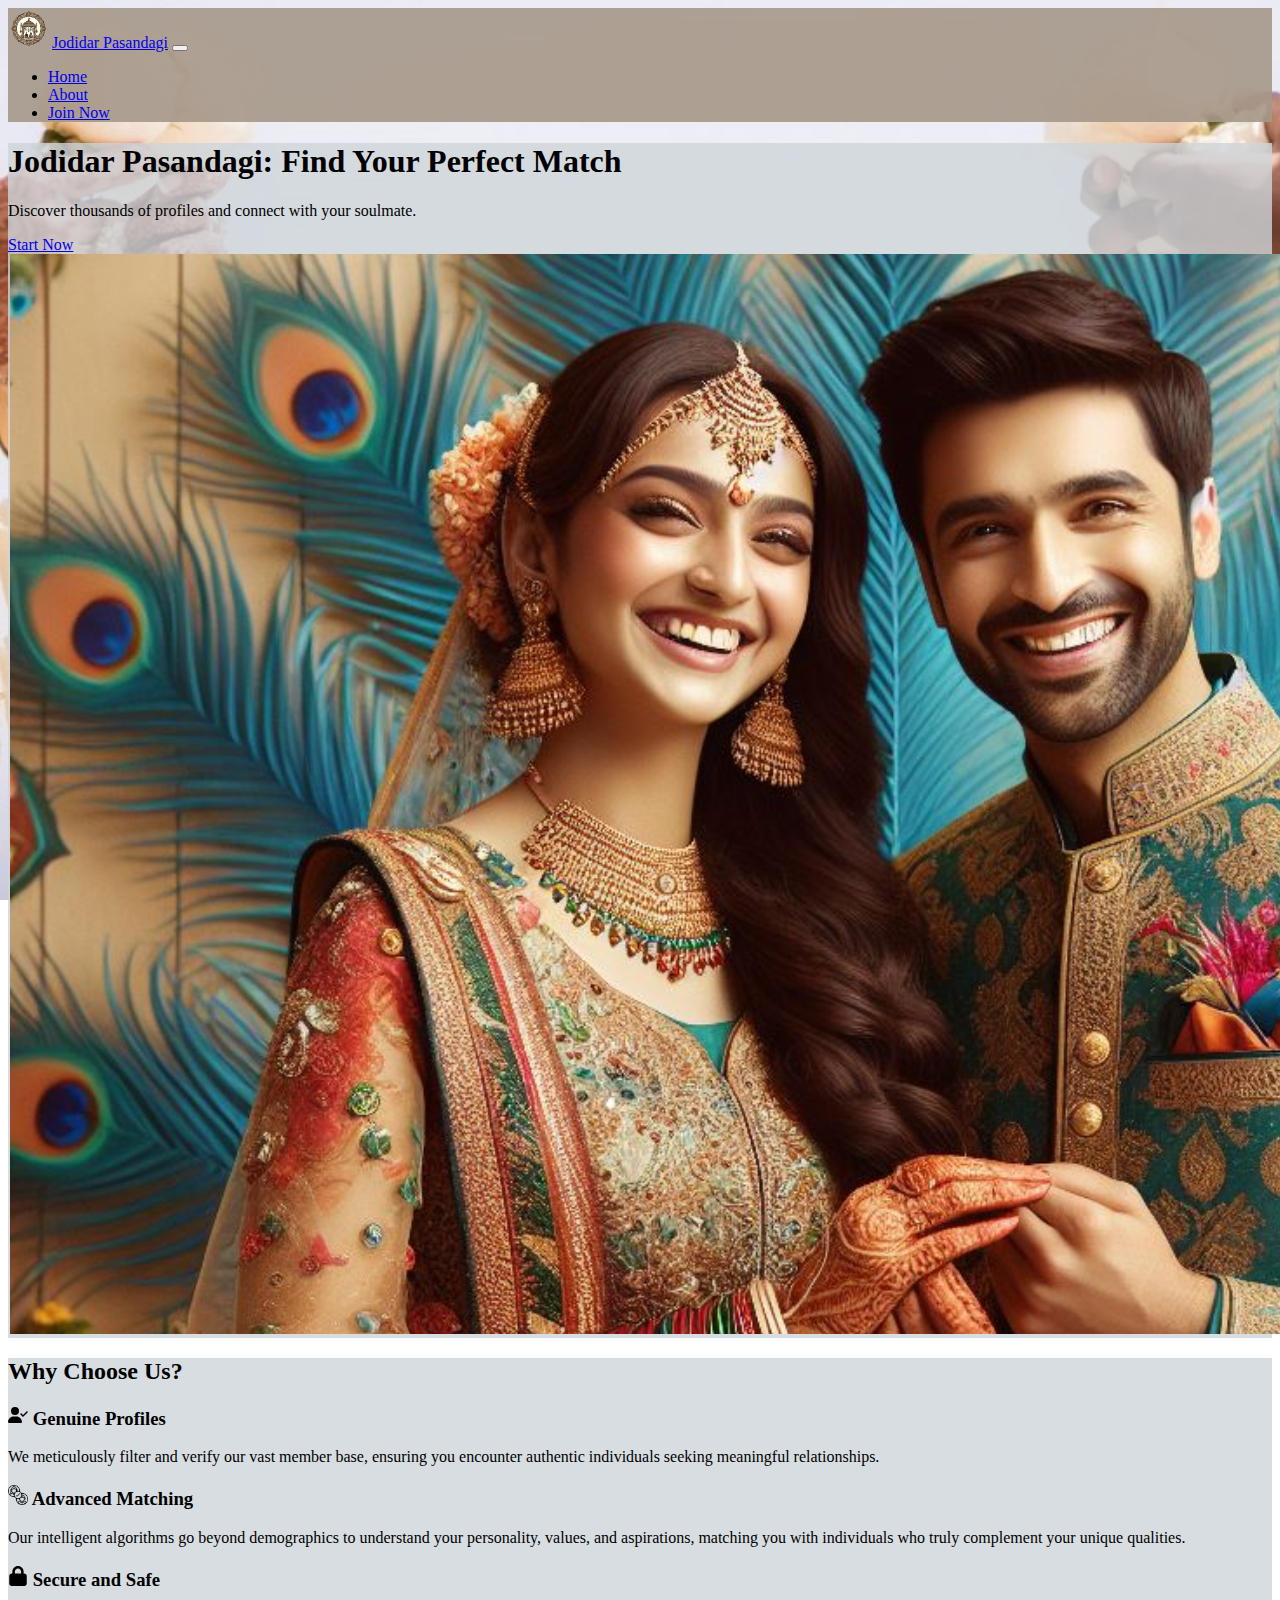
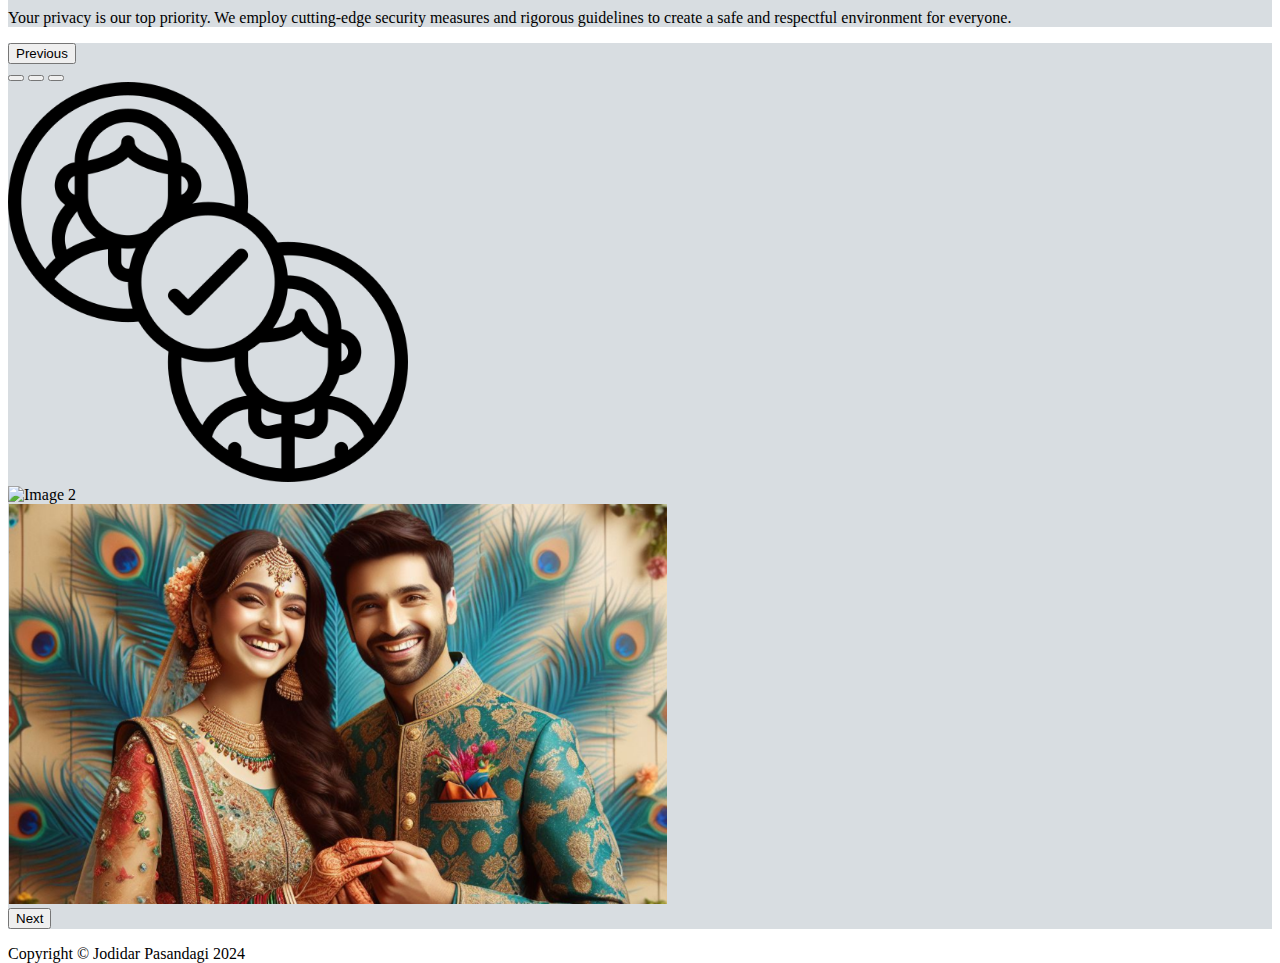
==== index.html @ 1218c1ca "Initial commit" ====
<!DOCTYPE html>
<html lang="en">

<head>
  <meta charset="UTF-8">
  <meta name="viewport" content="width=device-width, initial-scale=1.0">
  <!-- Ref: https://stackoverflow.com/questions/11488960/how-do-i-put-my-websites-logo-to-be-the-icon-image-in-browser-tabs -->
  <link rel="icon" href="res/logo.png">
  <title>Jodidar Pasandgi</title>
  <script src="https://cdn.jsdelivr.net/npm/bootstrap@5.3.2/dist/js/bootstrap.bundle.min.js"
    integrity="sha384-C6RzsynM9kWDrMNeT87bh95OGNyZPhcTNXj1NW7RuBCsyN/o0jlpcV8Qyq46cDfL"
    crossorigin="anonymous"></script>
  <link href="https://cdn.jsdelivr.net/npm/bootstrap@5.3.2/dist/css/bootstrap.min.css" rel="stylesheet"
    integrity="sha384-T3c6CoIi6uLrA9TneNEoa7RxnatzjcDSCmG1MXxSR1GAsXEV/Dwwykc2MPK8M2HN" crossorigin="anonymous">
  <link rel="stylesheet" type="text/css" href="style.css">
</head>

<body>
  <div class="container mt-2 rounded-4 nav-bg shadow ">
    <nav class="navbar navbar-expand-lg navbar-light">
      <div class="container">
        <a href="index.html"><img src="res/logo.png" class="d-inline-block" alt="logo" height="40" width="40"></a>
        <a class="navbar-brand" href="index.html">Jodidar Pasandagi</a>
        <button class="navbar-toggler" type="button" data-bs-toggle="collapse" data-bs-target="#navbarNav"
          aria-controls="navbarNav" aria-expanded="false" aria-label="Toggle navigation">
          <span class="navbar-toggler-icon"></span>
        </button>
        <div class="collapse navbar-collapse" id="navbarNav">
          <ul class="navbar-nav ms-auto">
            <li class="nav-item">
              <a class="nav-link active" aria-current="page" href="index.html">Home</a>
            </li>
            <li class="nav-item">
              <a class="nav-link" href="about.html">About</a>
            </li>
            <li class="nav-item">
              <a class="nav-link btn btn-primary" href="login.html">Join Now</a>
            </li>
          </ul>
        </div>
      </div>
    </nav>
  </div>

  <div class="container mt-3 p-3 info-bg rounded-4">
    <div class="row">
      <div class="col-lg-6 align-self-center">
        <h1 class="hero-title">Jodidar Pasandagi: Find Your Perfect Match</h1>
        <p class="hero-text">Discover thousands of profiles and connect with your soulmate.</p>
        <a href="login.html" class="btn btn-primary btn-lg">Start Now</a>
      </div>
      <div class="col-lg-6">
        <img src="res/Designer.png" alt="Happy Couple" class="img-fluid p-3 rounded-5">
      </div>
    </div>
  </div>
  <div class="container mt-3 p-3 info-bg rounded-4">
    <h2 class="section-title">Why Choose Us?</h2>
    <div class="row">
      <div class="col-md-4">
        <div class="feature-item m-1 p-3 rounded-4">
          <h3 class="align-items-center"><svg xmlns="http://www.w3.org/2000/svg" viewBox="0 0 640 512" height="20"
              width="20"><!--!Font Awesome Free 6.5.1 by @fontawesome - https://fontawesome.com License - https://fontawesome.com/license/free Copyright 2024 Fonticons, Inc.-->
              <path
                d="M96 128a128 128 0 1 1 256 0A128 128 0 1 1 96 128zM0 482.3C0 383.8 79.8 304 178.3 304h91.4C368.2 304 448 383.8 448 482.3c0 16.4-13.3 29.7-29.7 29.7H29.7C13.3 512 0 498.7 0 482.3zM625 177L497 305c-9.4 9.4-24.6 9.4-33.9 0l-64-64c-9.4-9.4-9.4-24.6 0-33.9s24.6-9.4 33.9 0l47 47L591 143c9.4-9.4 24.6-9.4 33.9 0s9.4 24.6 0 33.9z" />
            </svg>&nbsp;Genuine Profiles</h3>
          <p>We meticulously filter and verify our vast member base, ensuring you encounter authentic individuals
            seeking meaningful relationships.</p>
        </div>
      </div>
      <div class="col-md-4">
        <div class="feature-item m-1 p-3 rounded-4">
          <h3><img src="res/match.png" width="20" height="20" /> Advanced Matching</h3>
          <p>Our intelligent algorithms go beyond demographics to understand your personality, values, and aspirations,
            matching you with individuals who truly complement your unique qualities.</p>
        </div>
      </div>
      <div class="col-md-4">
        <div class="feature-item m-1 p-3 rounded-4">
          <h3><svg xmlns="http://www.w3.org/2000/svg" viewBox="0 0 448 512" height="20"
              width="20"><!--!Font Awesome Free 6.5.1 by @fontawesome - https://fontawesome.com License - https://fontawesome.com/license/free Copyright 2024 Fonticons, Inc.-->
              <path
                d="M144 144v48H304V144c0-44.2-35.8-80-80-80s-80 35.8-80 80zM80 192V144C80 64.5 144.5 0 224 0s144 64.5 144 144v48h16c35.3 0 64 28.7 64 64V448c0 35.3-28.7 64-64 64H64c-35.3 0-64-28.7-64-64V256c0-35.3 28.7-64 64-64H80z" />
            </svg>&nbsp;Secure and Safe</h3>
          <p>Your privacy is our top priority. We employ cutting-edge security measures and rigorous guidelines to
            create a safe and respectful environment for everyone.</p>
        </div>
      </div>
    </div>
  </div>
  <div class="container info-bg rounded-4 mt-3 p-3">
    <div class="row">
      <div id="success" class="carousel slide" data-bs-ride="carousel" data-bs-touch="false">
        <button class="carousel-control-prev bg-dark" type="button" data-bs-target="#success" data-bs-slide="prev">
          <span class="carousel-control-prev-icon" aria-hidden="true"></span>
          <span class="visually-hidden">Previous</span>
        </button>
        <div class="carousel-indicators">
          <button type="button" data-bs-target="#success" data-bs-slide-to="0" class="active bg-dark"></button>
          <button type="button" data-bs-target="#success" data-bs-slide-to="1" class="bg-dark"></button>
          <button type="button" data-bs-target="#success" data-bs-slide-to="2" class="bg-dark"></button>
        </div>
        <div class="carousel-inner align-items-center">
          <div class="carousel-item active">
            <img src="res/match.png" alt="Image 1" class="d-block w-100" style="height: 400px;">
          </div>
          <div class="carousel-item">
            <img src="res/about_img.png" alt="Image 2" class="d-block w-100" style="height: 400px;">
          </div>
          <div class="carousel-item">
            <img src="res/Designer.png" alt="Image 3" class="d-block w-100" style="height: 400px;">
          </div>
        </div>
        <button class="carousel-control-next bg-dark col-lg-3" type="button" data-bs-target="#success"
          data-bs-slide="next">
          <span class="carousel-control-next-icon" aria-hidden="true"></span>
          <span class="visually-hidden">Next</span>
        </button>
      </div>
    </div>
  </div>
  <div class="container">
    <p class="text-center">Copyright &copy; Jodidar Pasandagi 2024</p>
  </div>
</body>

</html>
---- style.css ----
body{
    /* Ref: https://www.linandjirsa.com/varmala-indian-wedding-tradition/ */
    background-image: url(res/bg3.jpg);
    background-repeat: no-repeat;
    background-size:cover;
    height: 100vh;
    background-attachment: fixed;
}


::-webkit-scrollbar {
    width: .3rem;
}
::-webkit-scrollbar-thumb {
    background-color: rgba(27, 27, 27, 0.75);
    border-radius: 3px;
}
::-webkit-scrollbar-track{
    background: transparent;
}

.info-bg{
    background-color: rgba(206, 212, 218, 0.8)
}

.nav-bg{
    background-color: rgba(165, 151, 136, 0.9)
}

.login-card{
    background-color: rgba(207, 226, 255, 0.8)
}


.login-card input{
    background-color: rgba(163, 201, 211, 0.568);
}

.login-card input:focus{
    background-color: rgba(163, 201, 211, 0.568);
}
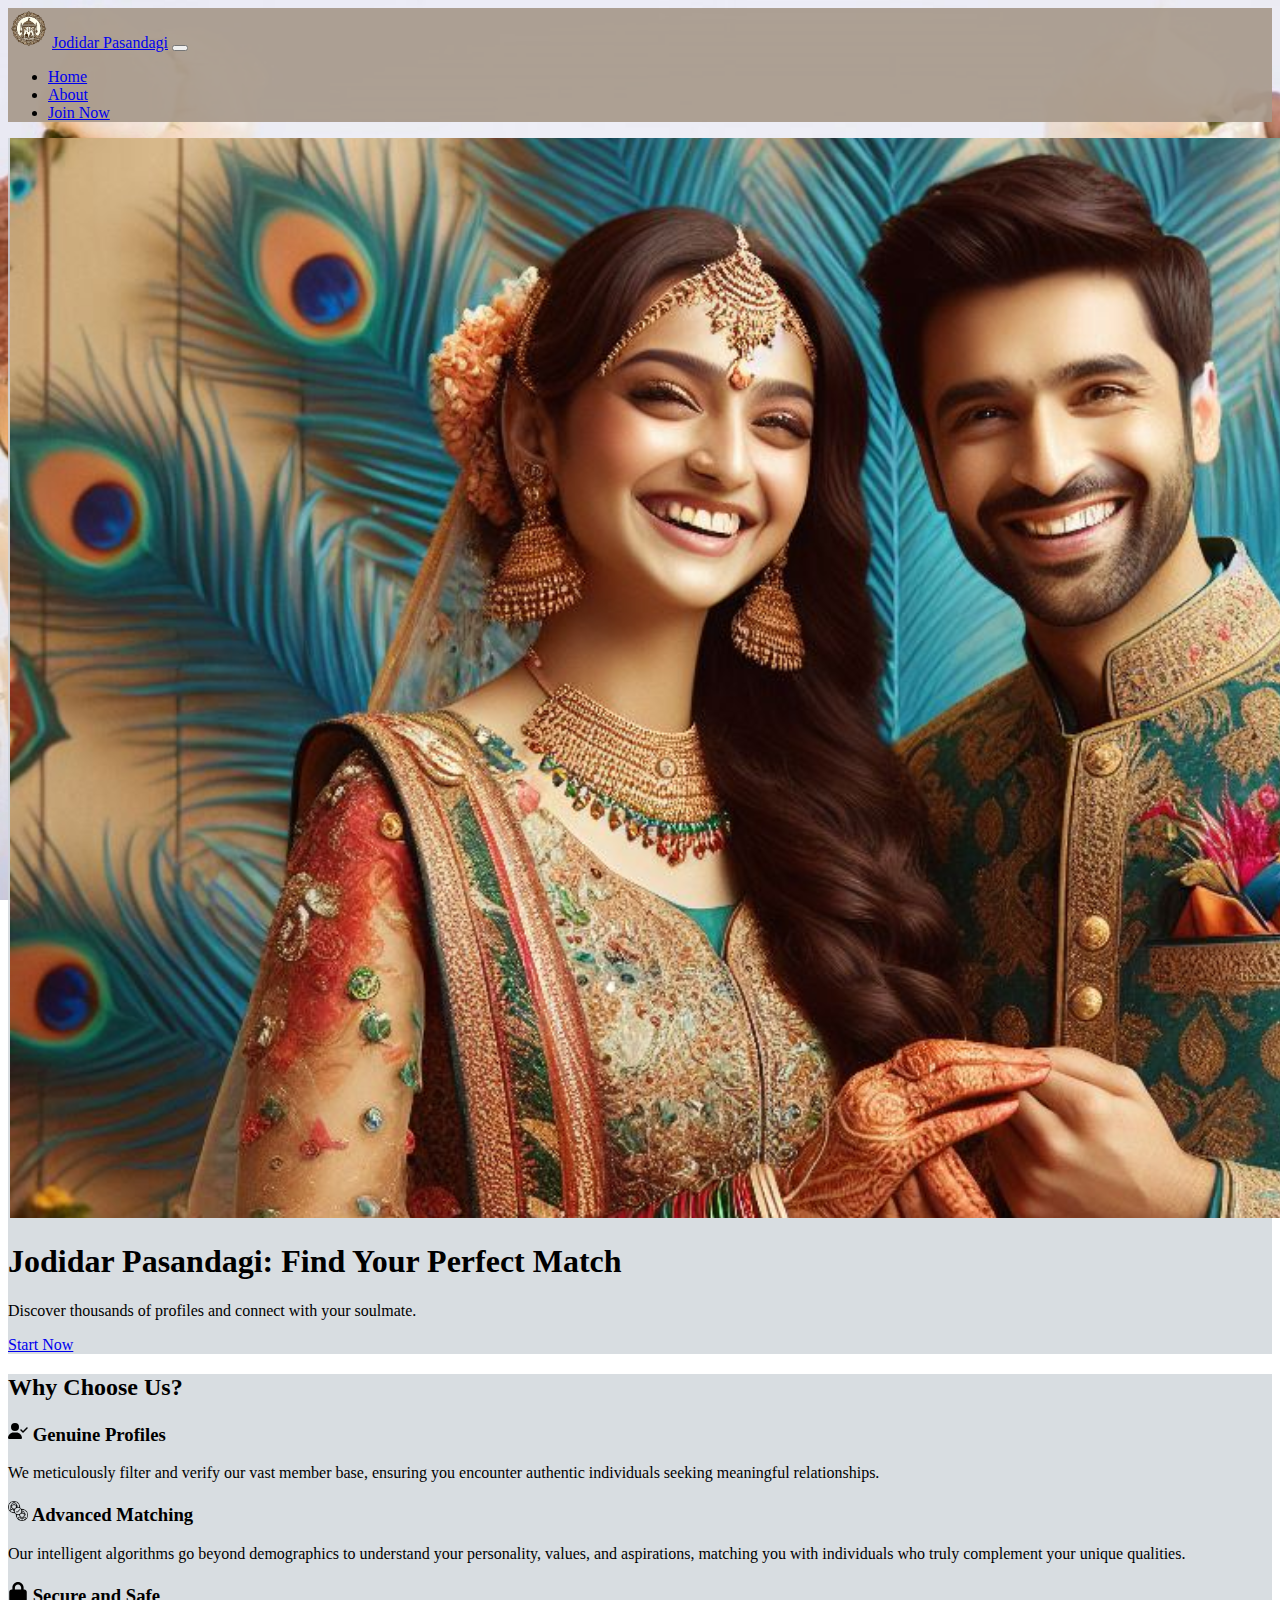
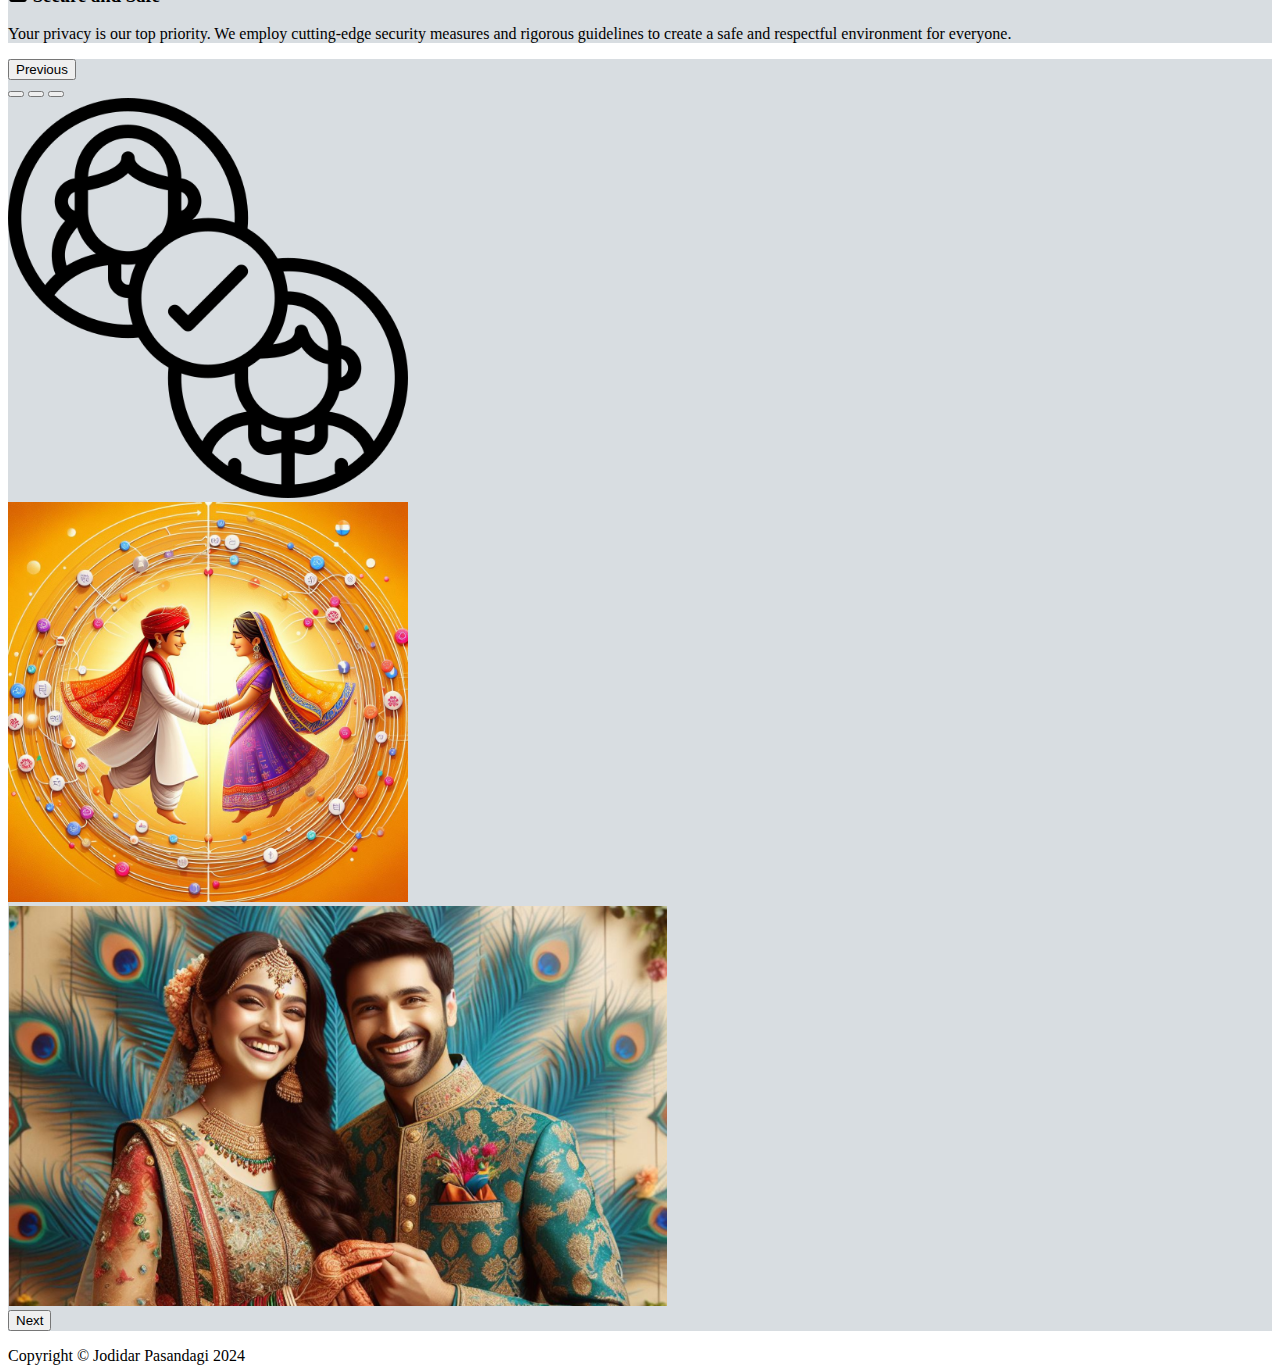
==== commit 7f8821b5: "Designing changes" ====
--- a/index.html
+++ b/index.html
@@ -44,13 +44,13 @@
 
   <div class="container mt-3 p-3 info-bg rounded-4">
     <div class="row">
+      <div class="col-lg-6">
+        <img src="res/Designer.png" alt="Happy Couple" class="img-fluid p-3 rounded-5">
+      </div>
       <div class="col-lg-6 align-self-center">
         <h1 class="hero-title">Jodidar Pasandagi: Find Your Perfect Match</h1>
         <p class="hero-text">Discover thousands of profiles and connect with your soulmate.</p>
         <a href="login.html" class="btn btn-primary btn-lg">Start Now</a>
-      </div>
-      <div class="col-lg-6">
-        <img src="res/Designer.png" alt="Happy Couple" class="img-fluid p-3 rounded-5">
       </div>
     </div>
   </div>
@@ -90,9 +90,9 @@
   </div>
   <div class="container info-bg rounded-4 mt-3 p-3">
     <div class="row">
-      <div id="success" class="carousel slide" data-bs-ride="carousel" data-bs-touch="false">
-        <button class="carousel-control-prev bg-dark" type="button" data-bs-target="#success" data-bs-slide="prev">
-          <span class="carousel-control-prev-icon" aria-hidden="true"></span>
+      <div id="success" class="carousel slide col-md-4" data-bs-ride="carousel" data-bs-touch="false">
+        <button class="carousel-control-prev" type="button" data-bs-target="#success" data-bs-slide="prev">
+          <span class="carousel-control-prev-icon bg-dark" aria-hidden="true"></span>
           <span class="visually-hidden">Previous</span>
         </button>
         <div class="carousel-indicators">
@@ -111,9 +111,8 @@
             <img src="res/Designer.png" alt="Image 3" class="d-block w-100" style="height: 400px;">
           </div>
         </div>
-        <button class="carousel-control-next bg-dark col-lg-3" type="button" data-bs-target="#success"
-          data-bs-slide="next">
-          <span class="carousel-control-next-icon" aria-hidden="true"></span>
+        <button class="carousel-control-next" type="button" data-bs-target="#success" data-bs-slide="next">
+          <span class="carousel-control-next-icon bg-dark" aria-hidden="true"></span>
           <span class="visually-hidden">Next</span>
         </button>
       </div>
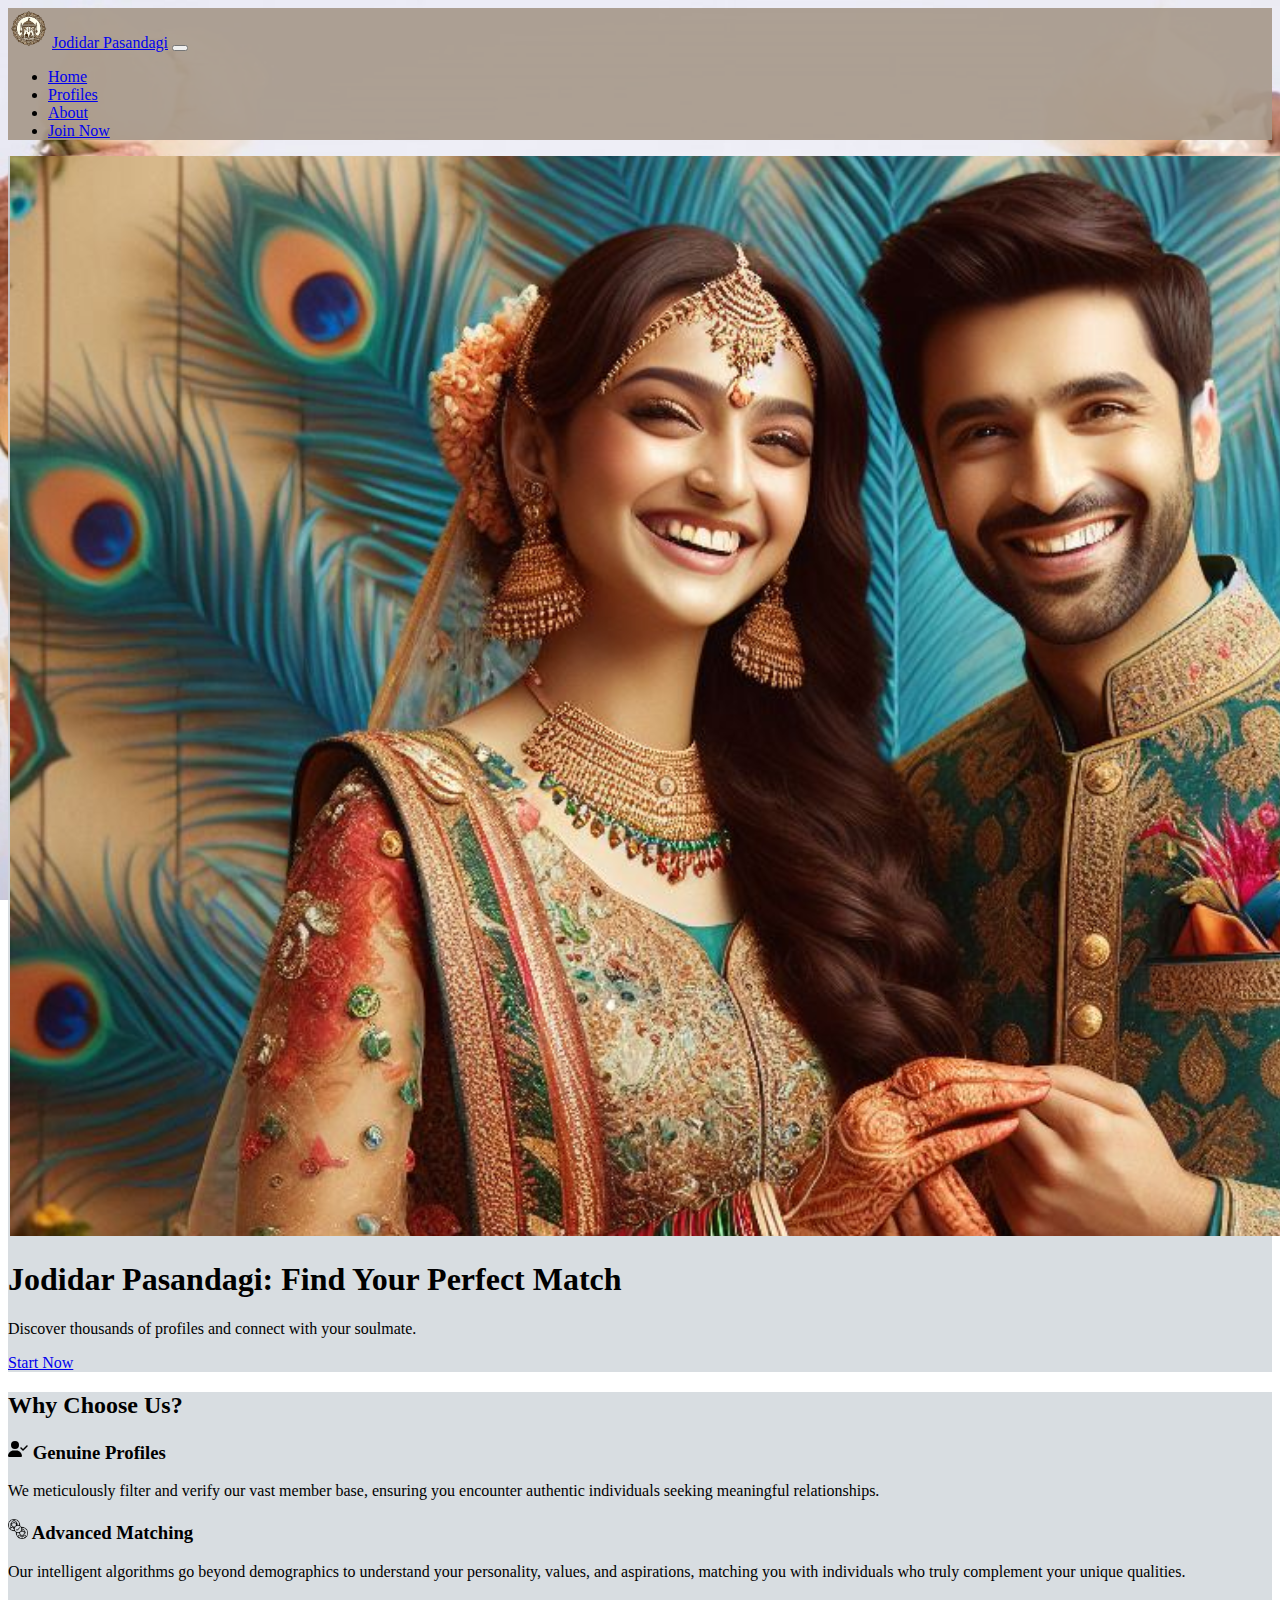
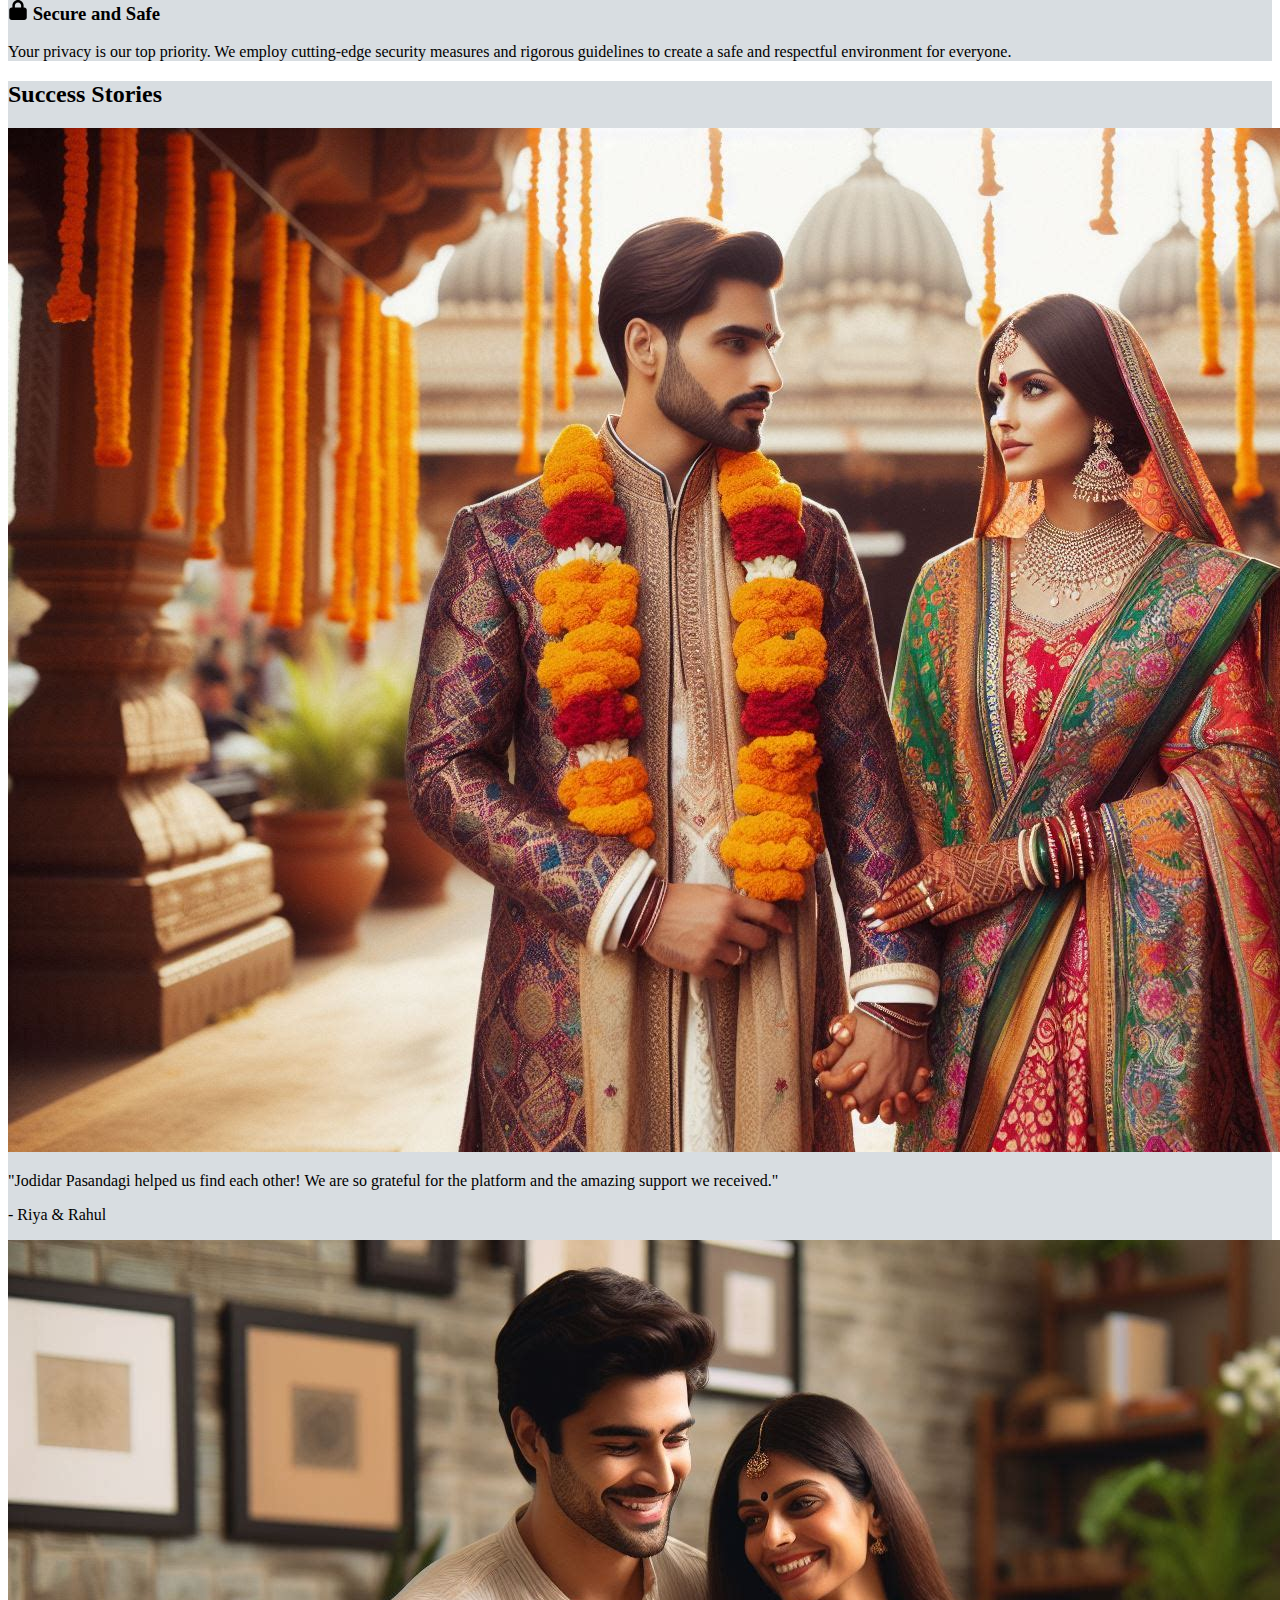
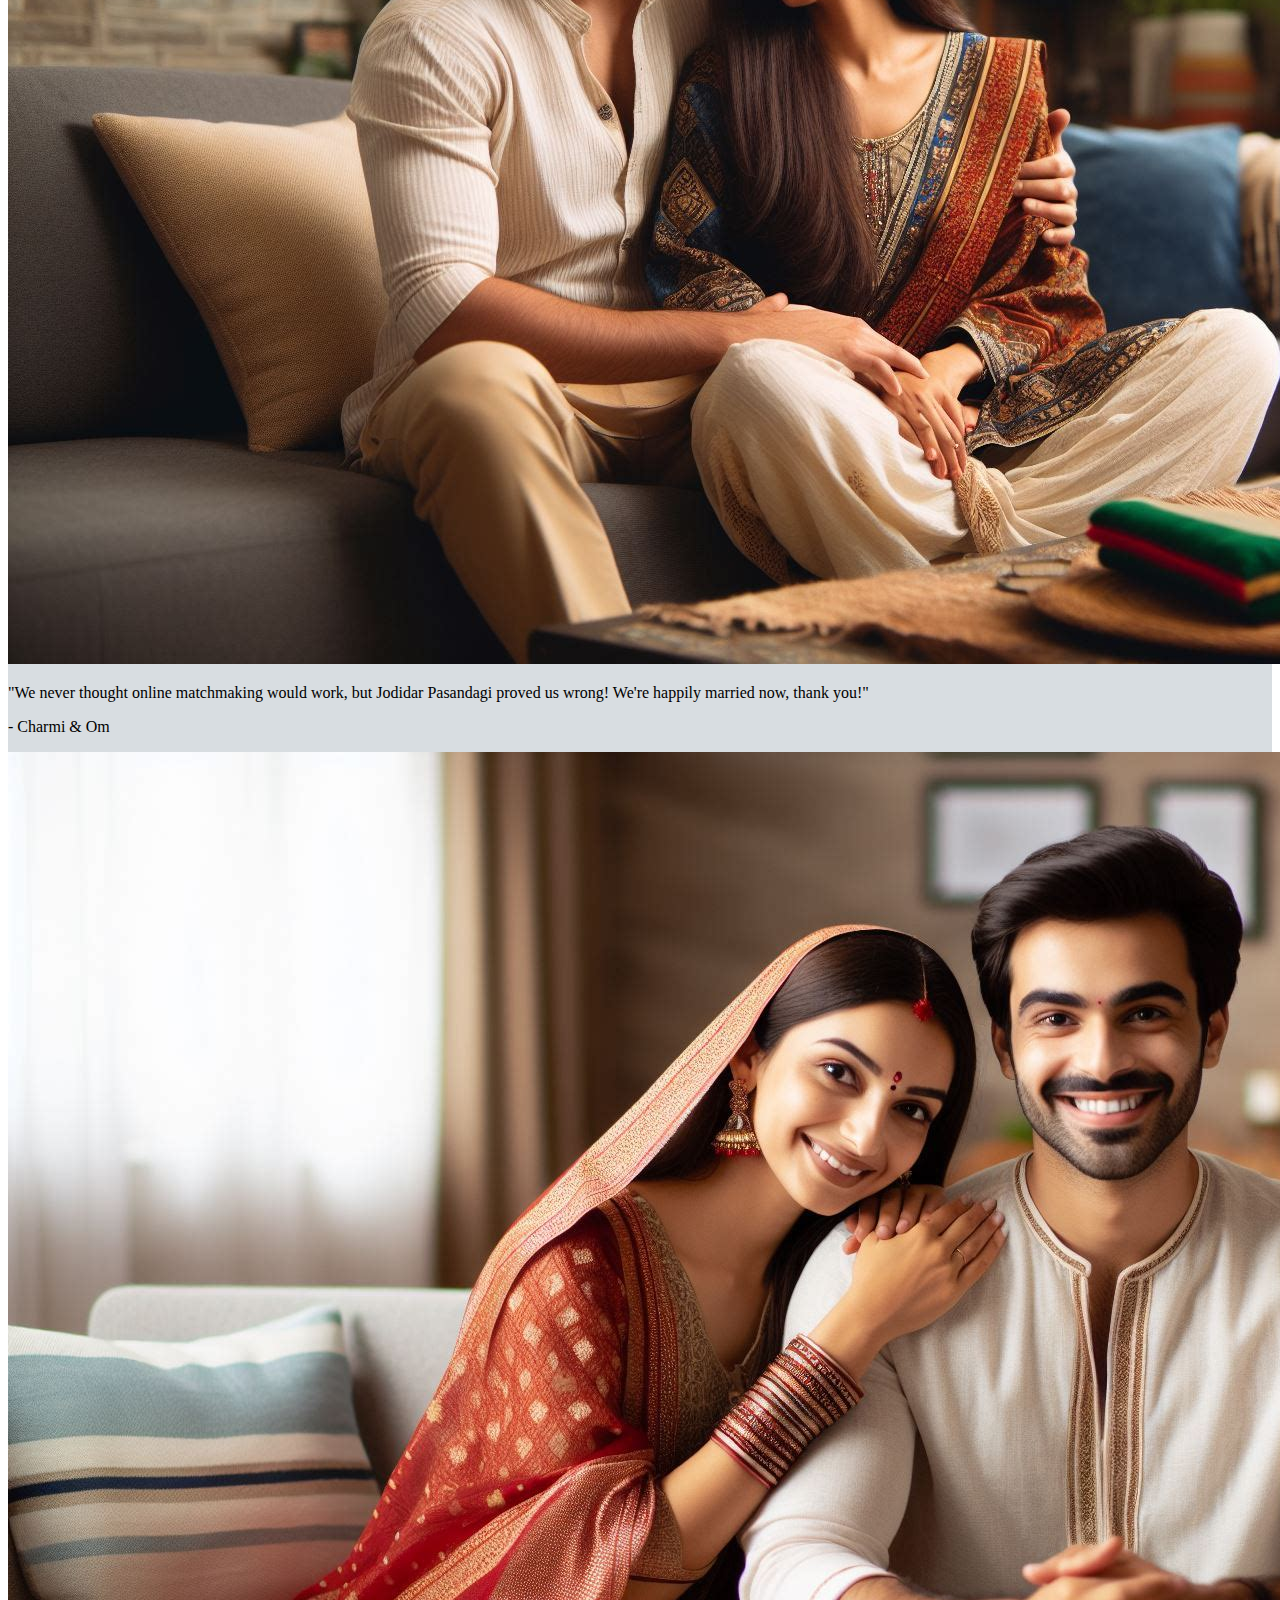
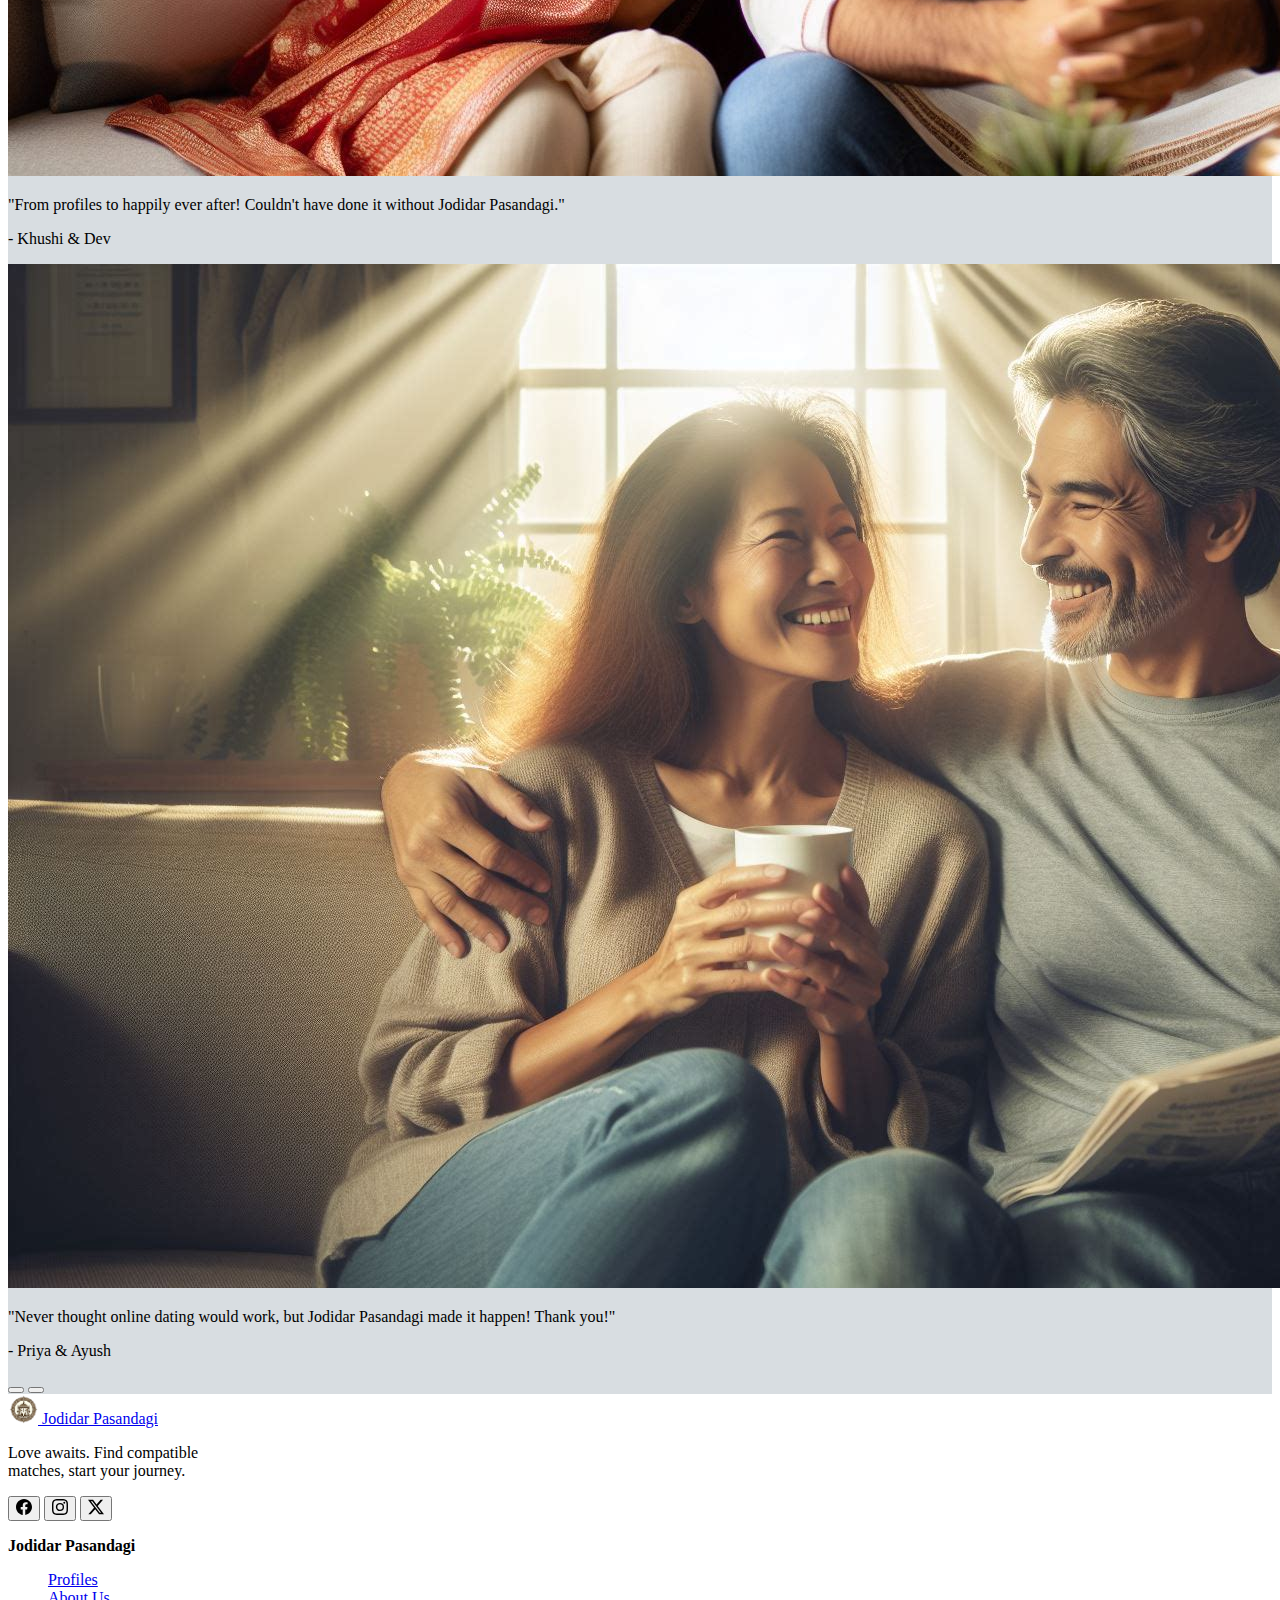
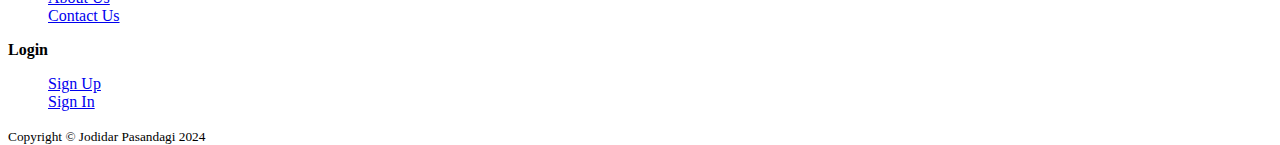
==== commit 6066d54d: "logo" ====
--- a/index.html
+++ b/index.html
@@ -31,8 +31,11 @@
               <a class="nav-link active" aria-current="page" href="index.html">Home</a>
             </li>
             <li class="nav-item">
+              <a class="nav-link" href="profiles.html">Profiles</a>
+            </li>
+            </li>
+            <li class="nav-item">
               <a class="nav-link" href="about.html">About</a>
-            </li>
             <li class="nav-item">
               <a class="nav-link btn btn-primary" href="login.html">Join Now</a>
             </li>
@@ -88,38 +91,122 @@
       </div>
     </div>
   </div>
-  <div class="container info-bg rounded-4 mt-3 p-3">
-    <div class="row">
-      <div id="success" class="carousel slide col-md-4" data-bs-ride="carousel" data-bs-touch="false">
-        <button class="carousel-control-prev" type="button" data-bs-target="#success" data-bs-slide="prev">
-          <span class="carousel-control-prev-icon bg-dark" aria-hidden="true"></span>
-          <span class="visually-hidden">Previous</span>
+  <div class="container info-bg rounded-4 mt-3 p-4">
+    <h2>Success Stories</h2>
+    <div class="container p-3">
+      <div id="successCarousel" class="carousel slide" data-bs-ride="carousel">
+        <div class="carousel-inner">
+          <div class="carousel-item active">
+            <div class="row">
+              <div class="col-md-6">
+                <img src="res/couple4.png" class="d-block w-100 rounded mx-auto mb-3" alt="Couple 1">
+                <p class="text-center">"Jodidar Pasandagi helped us find each other! We are so grateful for the platform
+                  and the amazing support we received."</p>
+                <p class="text-center">- Riya & Rahul</p>
+              </div>
+              <div class="col-md-6">
+                <img src="res/couple2.png" class="d-block w-100 rounded mx-auto mb-3" alt="Couple 2">
+                <p class="text-center">"We never thought online matchmaking would work, but Jodidar Pasandagi proved us
+                  wrong! We're happily married now, thank you!"</p>
+                <p class="text-center">- Charmi & Om</p>
+              </div>
+            </div>
+          </div>
+          <div class="carousel-item">
+            <div class="row">
+              <div class="col-md-6">
+                <img src="res/couple3.png" class="d-block w-100 rounded mx-auto mb-3" alt="Couple 3">
+                <p>"From profiles to happily ever after! Couldn't have done it without Jodidar Pasandagi."</p>
+                <p class="text-center">- Khushi & Dev</p>
+              </div>
+              <div class="col-md-6">
+                <img src="res/couple1.png" class="d-block w-100 rounded mx-auto mb-3" alt="Couple 4">
+                <p>"Never thought online dating would work, but Jodidar Pasandagi made it happen! Thank you!"</p>
+                <p class="text-center">- Priya & Ayush</p>
+              </div>
+            </div>
+          </div>
+        </div>
+        <button class="carousel-control-prev" type="button" data-bs-target="#successCarousel" data-bs-slide="prev">
+          <span class="carousel-control-prev-icon" aria-hidden="true"></span>
         </button>
-        <div class="carousel-indicators">
-          <button type="button" data-bs-target="#success" data-bs-slide-to="0" class="active bg-dark"></button>
-          <button type="button" data-bs-target="#success" data-bs-slide-to="1" class="bg-dark"></button>
-          <button type="button" data-bs-target="#success" data-bs-slide-to="2" class="bg-dark"></button>
-        </div>
-        <div class="carousel-inner align-items-center">
-          <div class="carousel-item active">
-            <img src="res/match.png" alt="Image 1" class="d-block w-100" style="height: 400px;">
-          </div>
-          <div class="carousel-item">
-            <img src="res/about_img.png" alt="Image 2" class="d-block w-100" style="height: 400px;">
-          </div>
-          <div class="carousel-item">
-            <img src="res/Designer.png" alt="Image 3" class="d-block w-100" style="height: 400px;">
-          </div>
-        </div>
-        <button class="carousel-control-next" type="button" data-bs-target="#success" data-bs-slide="next">
-          <span class="carousel-control-next-icon bg-dark" aria-hidden="true"></span>
-          <span class="visually-hidden">Next</span>
+        <button class="carousel-control-next" type="button" data-bs-target="#successCarousel" data-bs-slide="next">
+          <span class="carousel-control-next-icon" aria-hidden="true"></span>
         </button>
       </div>
     </div>
   </div>
-  <div class="container">
-    <p class="text-center">Copyright &copy; Jodidar Pasandagi 2024</p>
+  <div class="blockcode container">
+
+    <footer class="page-footer">
+      <div class="d-flex flex-column mx-auto py-5" style="width: 80%">
+        <div class="d-flex flex-wrap justify-content-between">
+          <div class="mb-5">
+            <a href="index.html" class="d-flex align-items-center p-0 text-dark">
+              <img alt="logo" src="res/logo.png" width="30px" />
+              <span class="ms-3 h5 font-weight-bold">Jodidar Pasandagi</span>
+            </a>
+            <p class="my-3" style="width: 250px">
+              Love awaits. Find compatible matches, start your journey.
+            </p>
+            <a href="https://www.facebook.com/aakash.prajapati.92798072" target="_blank" style="color: inherit;">
+              <button class="btn btn-dark btn-flat pb-2">
+                <svg xmlns="http://www.w3.org/2000/svg" width="16" height="16" fill="currentColor"
+                  class="bi bi-facebook" viewBox="0 0 16 16">
+                  <path
+                    d="M16 8.049c0-4.446-3.582-8.05-8-8.05C3.58 0-.002 3.603-.002 8.05c0 4.017 2.926 7.347 6.75 7.951v-5.625h-2.03V8.05H6.75V6.275c0-2.017 1.195-3.131 3.022-3.131.876 0 1.791.157 1.791.157v1.98h-1.009c-.993 0-1.303.621-1.303 1.258v1.51h2.218l-.354 2.326H9.25V16c3.824-.604 6.75-3.934 6.75-7.951" />
+                </svg>
+            </a>
+            </button>
+            <button class="btn btn-dark btn-flat pb-2">
+              <a href="https://www.instagram.com/aakash.prajapati.20/" target="_blank" style="color: inherit;">
+                <svg xmlns="http://www.w3.org/2000/svg" width="16" height="16" fill="currentColor"
+                  class="bi bi-instagram" viewBox="0 0 16 16">
+                  <path
+                    d="M8 0C5.829 0 5.556.01 4.703.048 3.85.088 3.269.222 2.76.42a3.9 3.9 0 0 0-1.417.923A3.9 3.9 0 0 0 .42 2.76C.222 3.268.087 3.85.048 4.7.01 5.555 0 5.827 0 8.001c0 2.172.01 2.444.048 3.297.04.852.174 1.433.372 1.942.205.526.478.972.923 1.417.444.445.89.719 1.416.923.51.198 1.09.333 1.942.372C5.555 15.99 5.827 16 8 16s2.444-.01 3.298-.048c.851-.04 1.434-.174 1.943-.372a3.9 3.9 0 0 0 1.416-.923c.445-.445.718-.891.923-1.417.197-.509.332-1.09.372-1.942C15.99 10.445 16 10.173 16 8s-.01-2.445-.048-3.299c-.04-.851-.175-1.433-.372-1.941a3.9 3.9 0 0 0-.923-1.417A3.9 3.9 0 0 0 13.24.42c-.51-.198-1.092-.333-1.943-.372C10.443.01 10.172 0 7.998 0zm-.717 1.442h.718c2.136 0 2.389.007 3.232.046.78.035 1.204.166 1.486.275.373.145.64.319.92.599s.453.546.598.92c.11.281.24.705.275 1.485.039.843.047 1.096.047 3.231s-.008 2.389-.047 3.232c-.035.78-.166 1.203-.275 1.485a2.5 2.5 0 0 1-.599.919c-.28.28-.546.453-.92.598-.28.11-.704.24-1.485.276-.843.038-1.096.047-3.232.047s-2.39-.009-3.233-.047c-.78-.036-1.203-.166-1.485-.276a2.5 2.5 0 0 1-.92-.598 2.5 2.5 0 0 1-.6-.92c-.109-.281-.24-.705-.275-1.485-.038-.843-.046-1.096-.046-3.233s.008-2.388.046-3.231c.036-.78.166-1.204.276-1.486.145-.373.319-.64.599-.92s.546-.453.92-.598c.282-.11.705-.24 1.485-.276.738-.034 1.024-.044 2.515-.045zm4.988 1.328a.96.96 0 1 0 0 1.92.96.96 0 0 0 0-1.92m-4.27 1.122a4.109 4.109 0 1 0 0 8.217 4.109 4.109 0 0 0 0-8.217m0 1.441a2.667 2.667 0 1 1 0 5.334 2.667 2.667 0 0 1 0-5.334" />
+                </svg>
+              </a>
+            </button>
+            <button class="btn btn-dark btn-flat pb-2">
+              <a href="https://twitter.com/i_am_aakash_20" target="_blank" style="color: inherit;">
+                <svg xmlns="http://www.w3.org/2000/svg" width="16" height="16" fill="currentColor"
+                  class="bi bi-twitter-x" viewBox="0 0 16 16">
+                  <path
+                    d="M12.6.75h2.454l-5.36 6.142L16 15.25h-4.937l-3.867-5.07-4.425 5.07H.316l5.733-6.57L0 .75h5.063l3.495 4.633L12.601.75Zm-.86 13.028h1.36L4.323 2.145H2.865z" />
+                </svg>
+              </a>
+            </button>
+          </div>
+          <div>
+            <p class="h5 mb-4" style="font-weight: 600">Jodidar Pasandagi</p>
+            <ul class="p-0" style="list-style: none; cursor: pointer">
+              <li class="my-2">
+                <a class="text-dark" href="profiles.html">Profiles</a>
+              </li>
+              <li class="my-2">
+                <a class="text-dark" href="about.html">About Us</a>
+              </li>
+              <li class="my-2">
+                <a class="text-dark" href="support.html">Contact Us</a>
+              </li>
+            </ul>
+          </div>
+
+          <div>
+            <p class="h5 mb-4" style="font-weight: 600">Login</p>
+            <ul class="p-0" style="list-style: none; cursor: pointer">
+              <li class="my-2">
+                <a class="text-dark" href="login.html">Sign Up</a>
+              </li>
+              <li class="my-2">
+                <a class="text-dark" href="login.html">Sign In</a>
+              </li>
+            </ul>
+          </div>
+        </div>
+        <small class="text-center mt-5">Copyright &copy; Jodidar Pasandagi 2024</small>
+      </div>
+    </footer>
   </div>
 </body>
 
--- a/style.css
+++ b/style.css
@@ -40,3 +40,14 @@
     background-color: rgba(163, 201, 211, 0.568);
 }
 
+input[type="file"]::file-selector-button {
+    border: 2px solid rgba(0, 0, 0, 0.568);;
+    padding: 0.2em 0.4em;
+    border-radius: 0.2em;
+    background-color: rgba(163, 201, 211, 0.568);;
+    transition: 1s;
+  }
+  
+  input[type="file"]::file-selector-button:hover {
+    background-color: rgba(163, 201, 211, 0.568);
+  }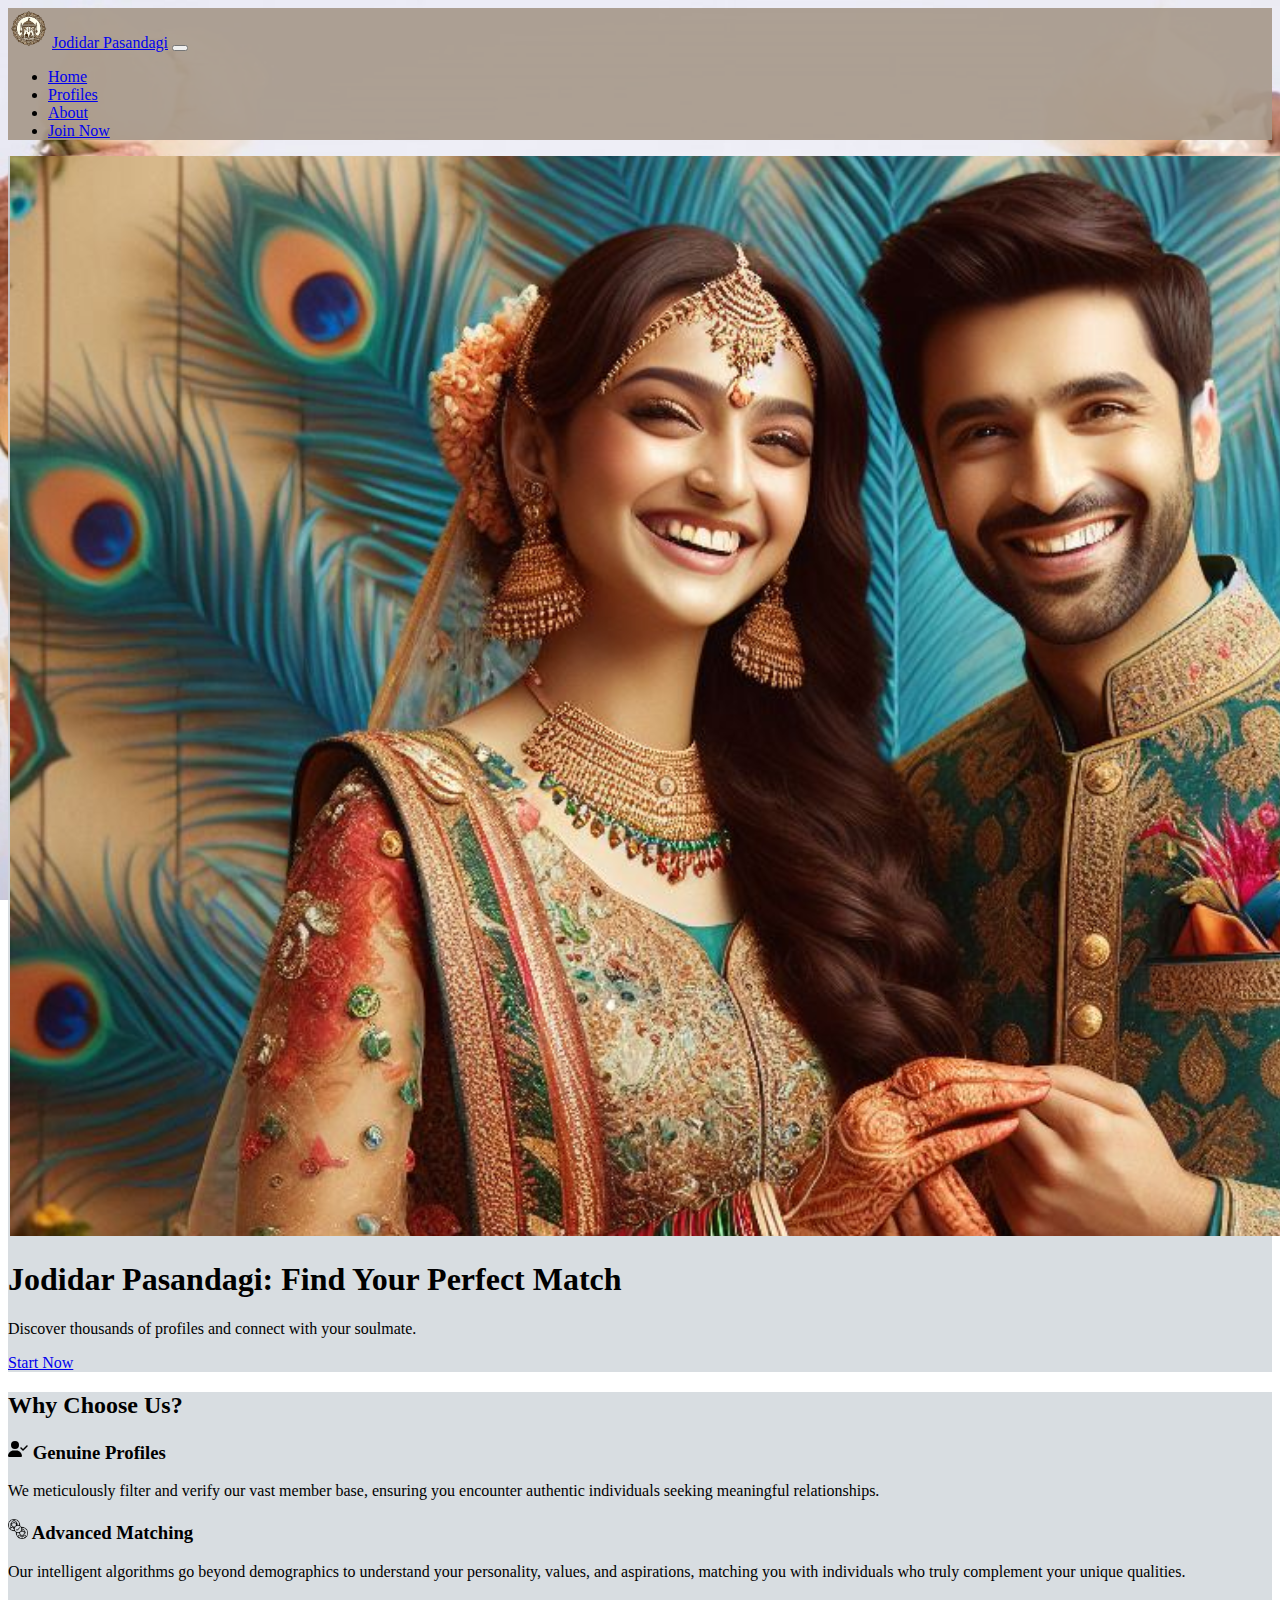
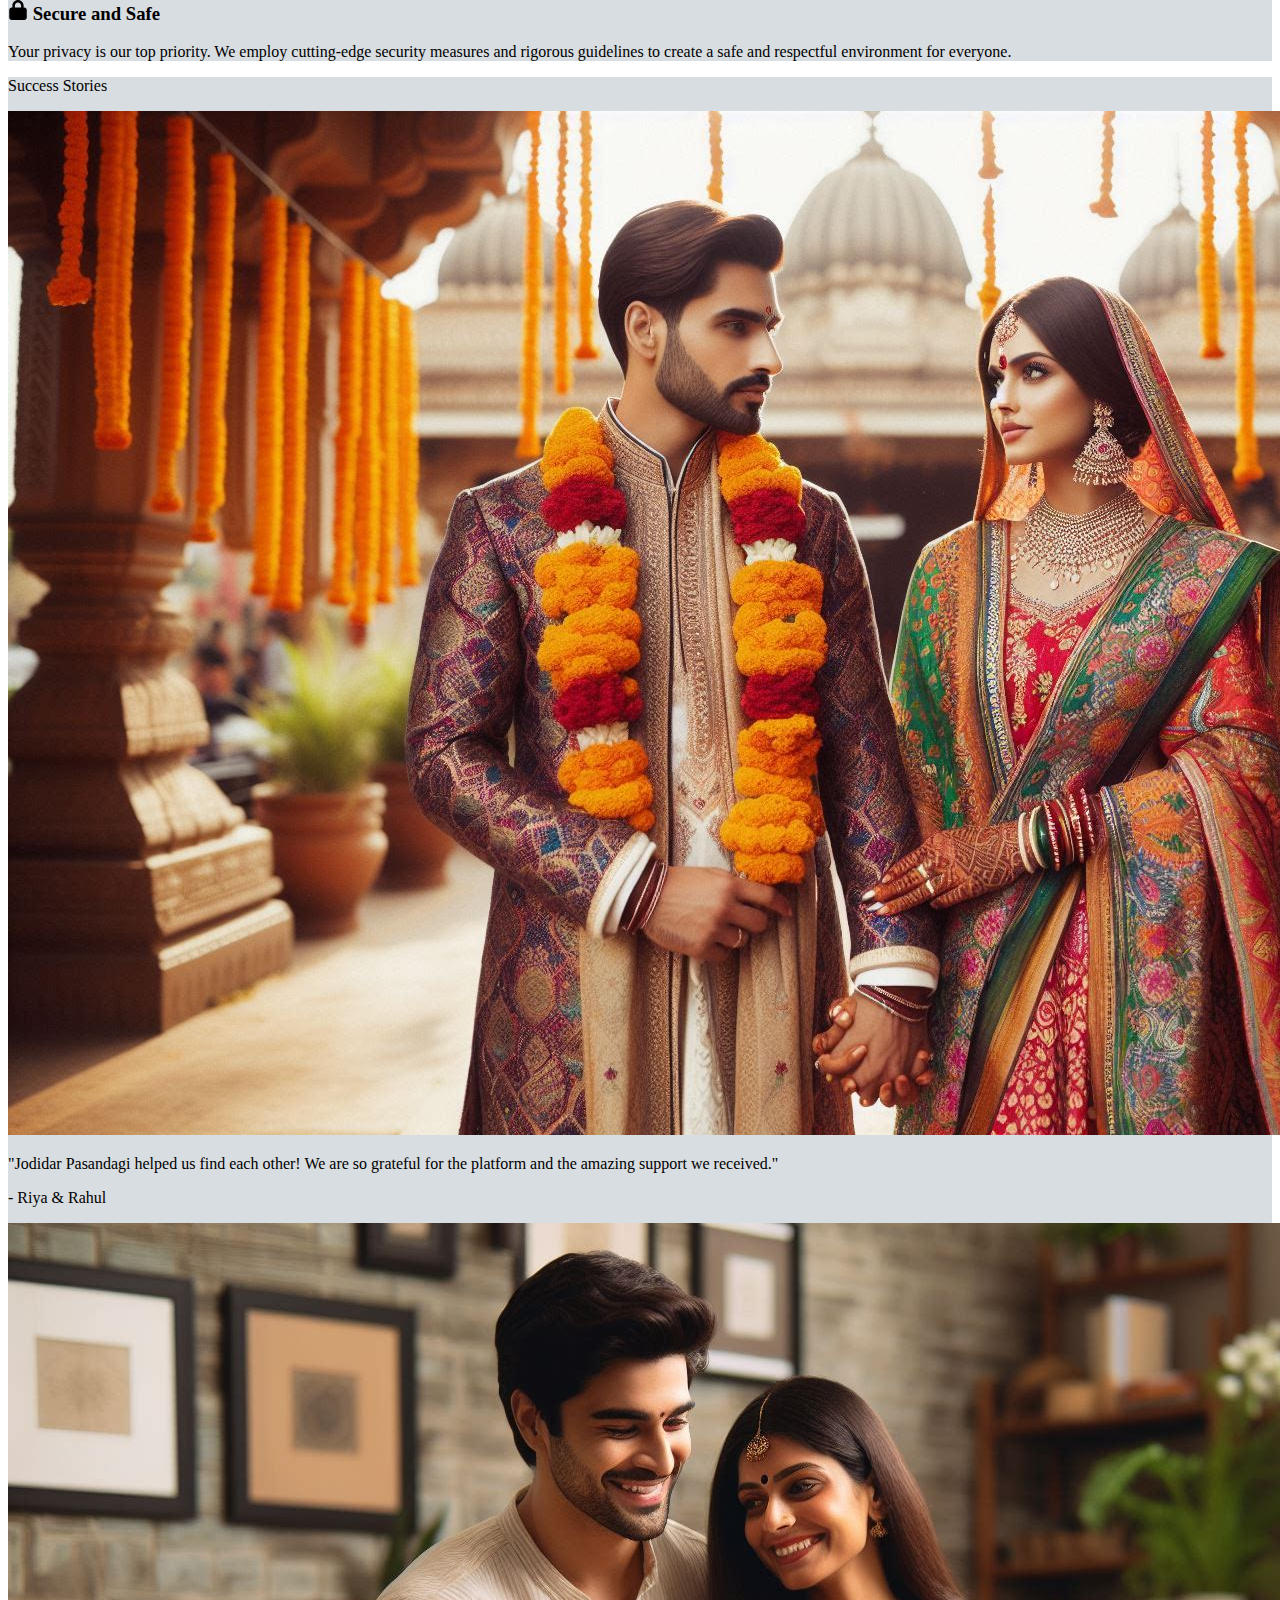
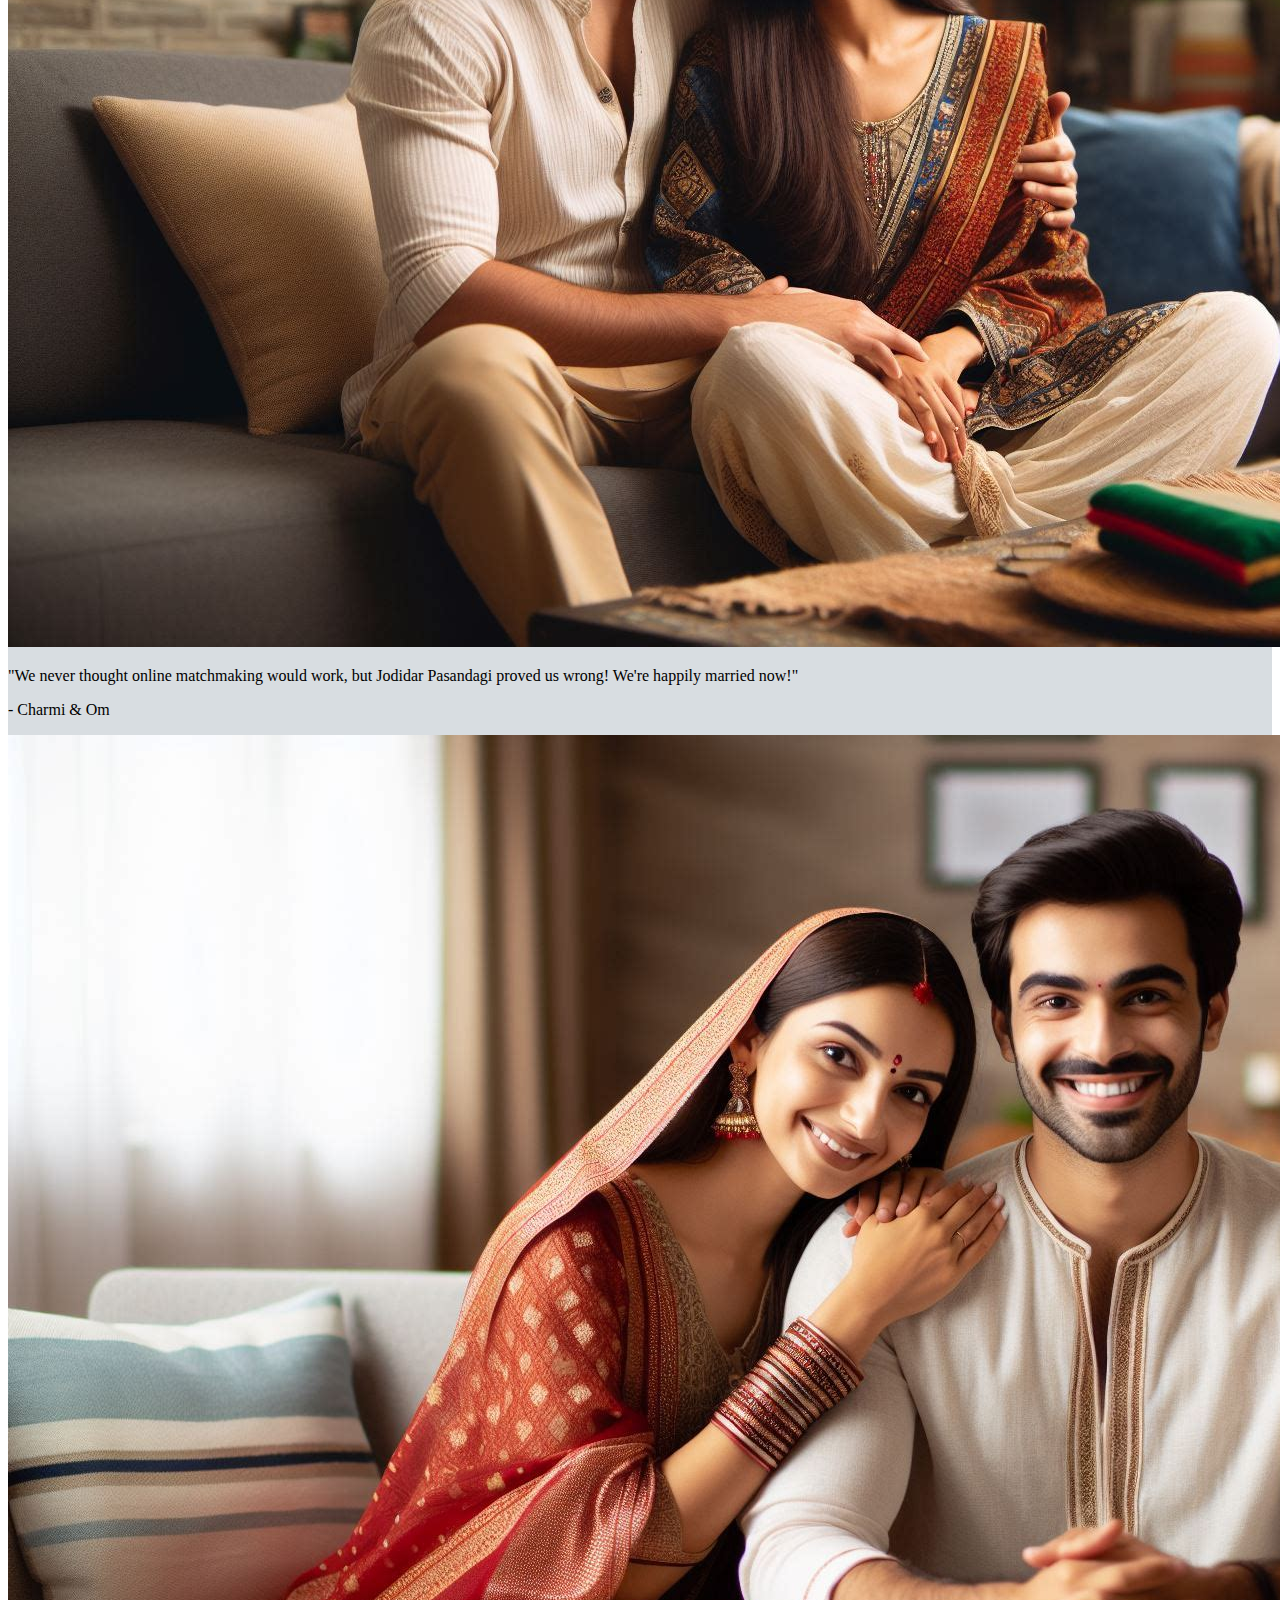
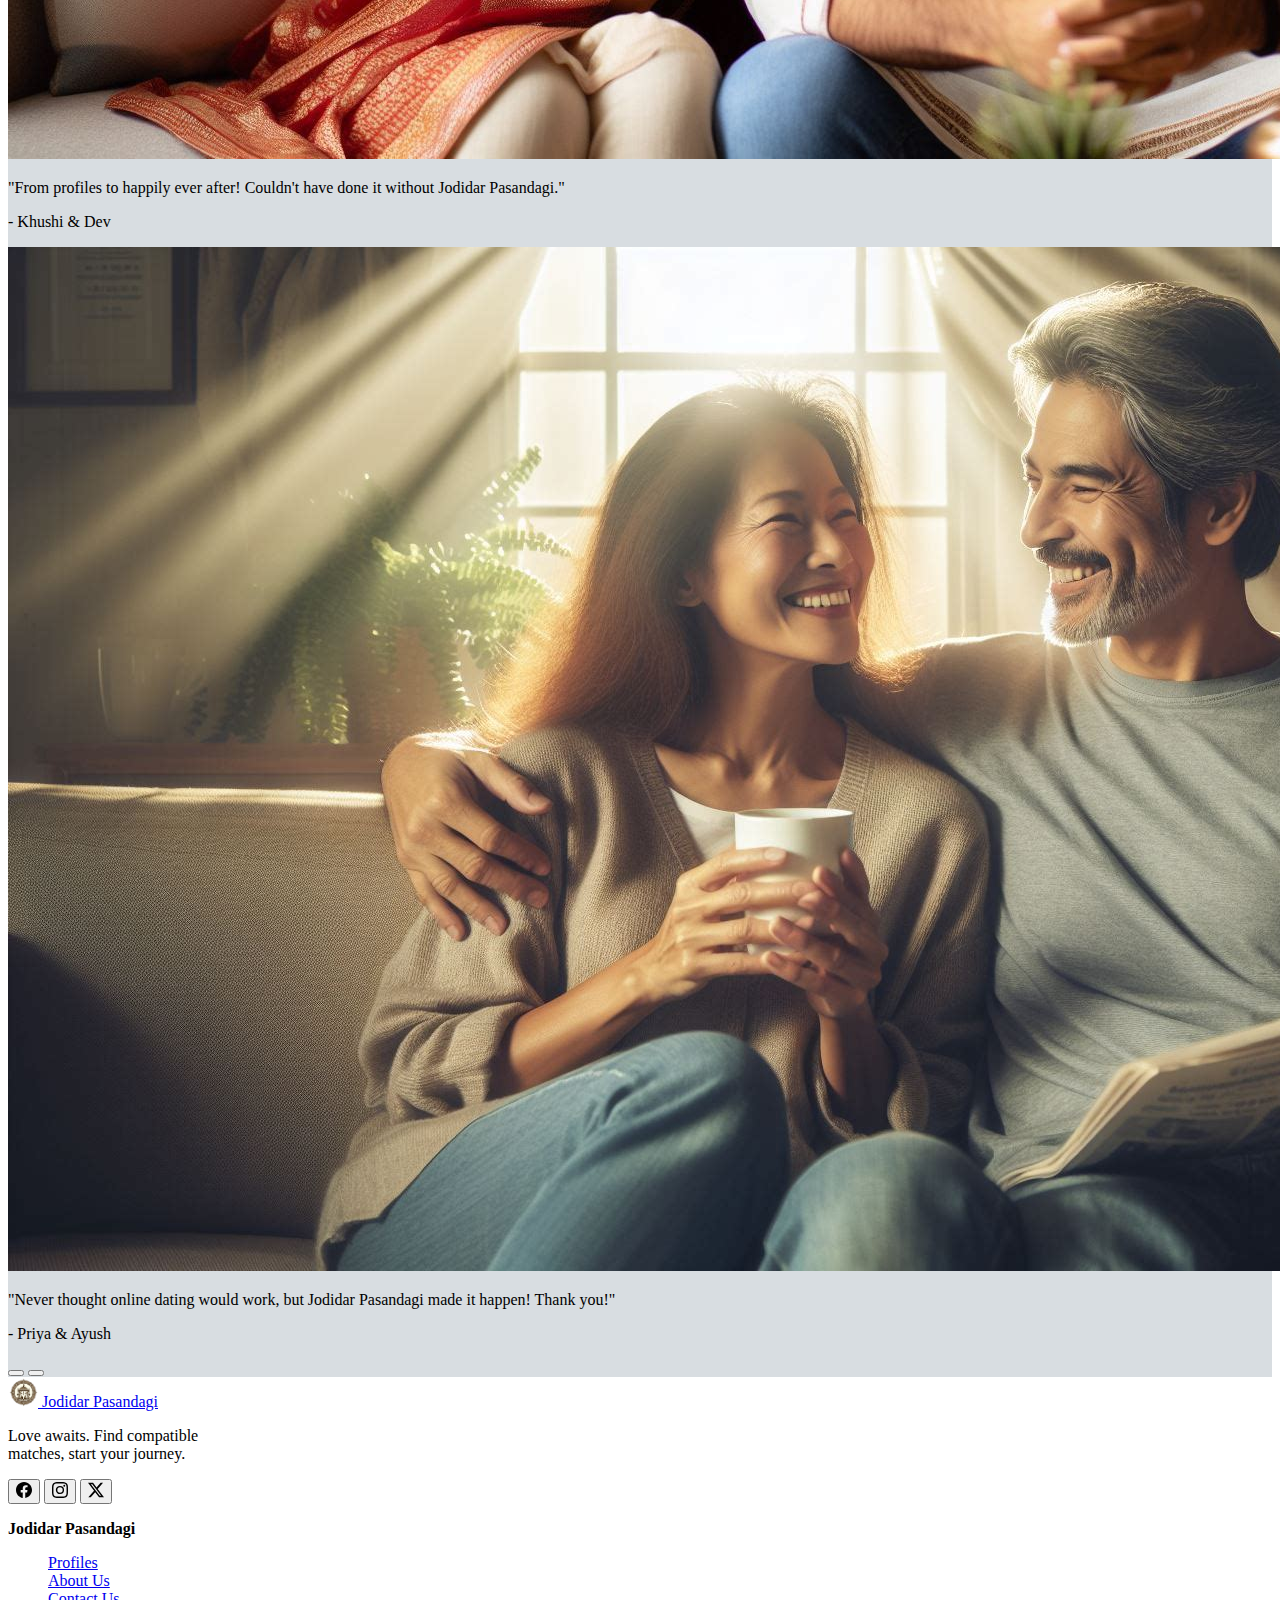
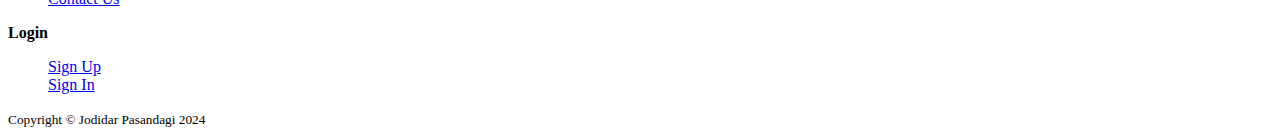
==== commit 82518545: "carousel change" ====
--- a/index.html
+++ b/index.html
@@ -16,6 +16,7 @@
 </head>
 
 <body>
+  <!-- Nav bar -->
   <div class="container mt-2 rounded-4 nav-bg shadow ">
     <nav class="navbar navbar-expand-lg navbar-light">
       <div class="container">
@@ -44,7 +45,7 @@
       </div>
     </nav>
   </div>
-
+  <!-- Intro Card  -->
   <div class="container mt-3 p-3 info-bg rounded-4">
     <div class="row">
       <div class="col-lg-6">
@@ -57,6 +58,7 @@
       </div>
     </div>
   </div>
+  <!-- Why Choose Us -->
   <div class="container mt-3 p-3 info-bg rounded-4">
     <h2 class="section-title">Why Choose Us?</h2>
     <div class="row">
@@ -91,40 +93,34 @@
       </div>
     </div>
   </div>
-  <div class="container info-bg rounded-4 mt-3 p-4">
-    <h2>Success Stories</h2>
-    <div class="container p-3">
-      <div id="successCarousel" class="carousel slide" data-bs-ride="carousel">
+  <!-- Success Stories -->
+  <div class="container info-bg rounded-4 mt-3 p-4" >
+    <p class="h3">Success Stories</p>
+    <div class="p-3 mx-auto">
+      <div id="successCarousel" class="carousel slide w-75 mx-auto" data-bs-ride="carousel">
         <div class="carousel-inner">
           <div class="carousel-item active">
-            <div class="row">
-              <div class="col-md-6">
-                <img src="res/couple4.png" class="d-block w-100 rounded mx-auto mb-3" alt="Couple 1">
-                <p class="text-center">"Jodidar Pasandagi helped us find each other! We are so grateful for the platform
-                  and the amazing support we received."</p>
-                <p class="text-center">- Riya & Rahul</p>
-              </div>
-              <div class="col-md-6">
-                <img src="res/couple2.png" class="d-block w-100 rounded mx-auto mb-3" alt="Couple 2">
-                <p class="text-center">"We never thought online matchmaking would work, but Jodidar Pasandagi proved us
-                  wrong! We're happily married now, thank you!"</p>
-                <p class="text-center">- Charmi & Om</p>
-              </div>
-            </div>
+            <img src="res/couple4.png" class="d-block w-100 rounded mx-auto mb-3" alt="Couple 1">
+            <p class="text-center">"Jodidar Pasandagi helped us find each other! We are so grateful for the platform
+              and the amazing support we received."</p>
+            <p class="text-center">- Riya & Rahul</p>
           </div>
           <div class="carousel-item">
-            <div class="row">
-              <div class="col-md-6">
-                <img src="res/couple3.png" class="d-block w-100 rounded mx-auto mb-3" alt="Couple 3">
-                <p>"From profiles to happily ever after! Couldn't have done it without Jodidar Pasandagi."</p>
-                <p class="text-center">- Khushi & Dev</p>
-              </div>
-              <div class="col-md-6">
-                <img src="res/couple1.png" class="d-block w-100 rounded mx-auto mb-3" alt="Couple 4">
-                <p>"Never thought online dating would work, but Jodidar Pasandagi made it happen! Thank you!"</p>
-                <p class="text-center">- Priya & Ayush</p>
-              </div>
-            </div>
+            <img src="res/couple2.png" class="d-block w-100 rounded mx-auto mb-3" alt="Couple 2">
+            <p class="text-center">"We never thought online matchmaking would work, but Jodidar Pasandagi proved us
+              wrong! We're happily married now!"</p>
+            <p class="text-center">- Charmi & Om</p>
+          </div>
+          <div class="carousel-item">
+
+            <img src="res/couple3.png" class="d-block w-100 rounded mx-auto mb-3" alt="Couple 3">
+            <p class="text-center">"From profiles to happily ever after! Couldn't have done it without Jodidar Pasandagi."</p>
+            <p class="text-center">- Khushi & Dev</p>
+          </div>
+          <div class="carousel-item">
+            <img src="res/couple1.png" class="d-block w-100 rounded mx-auto mb-3" alt="Couple 4">
+            <p class="text-center">"Never thought online dating would work, but Jodidar Pasandagi made it happen! Thank you!"</p>
+            <p class="text-center">- Priya & Ayush</p>
           </div>
         </div>
         <button class="carousel-control-prev" type="button" data-bs-target="#successCarousel" data-bs-slide="prev">
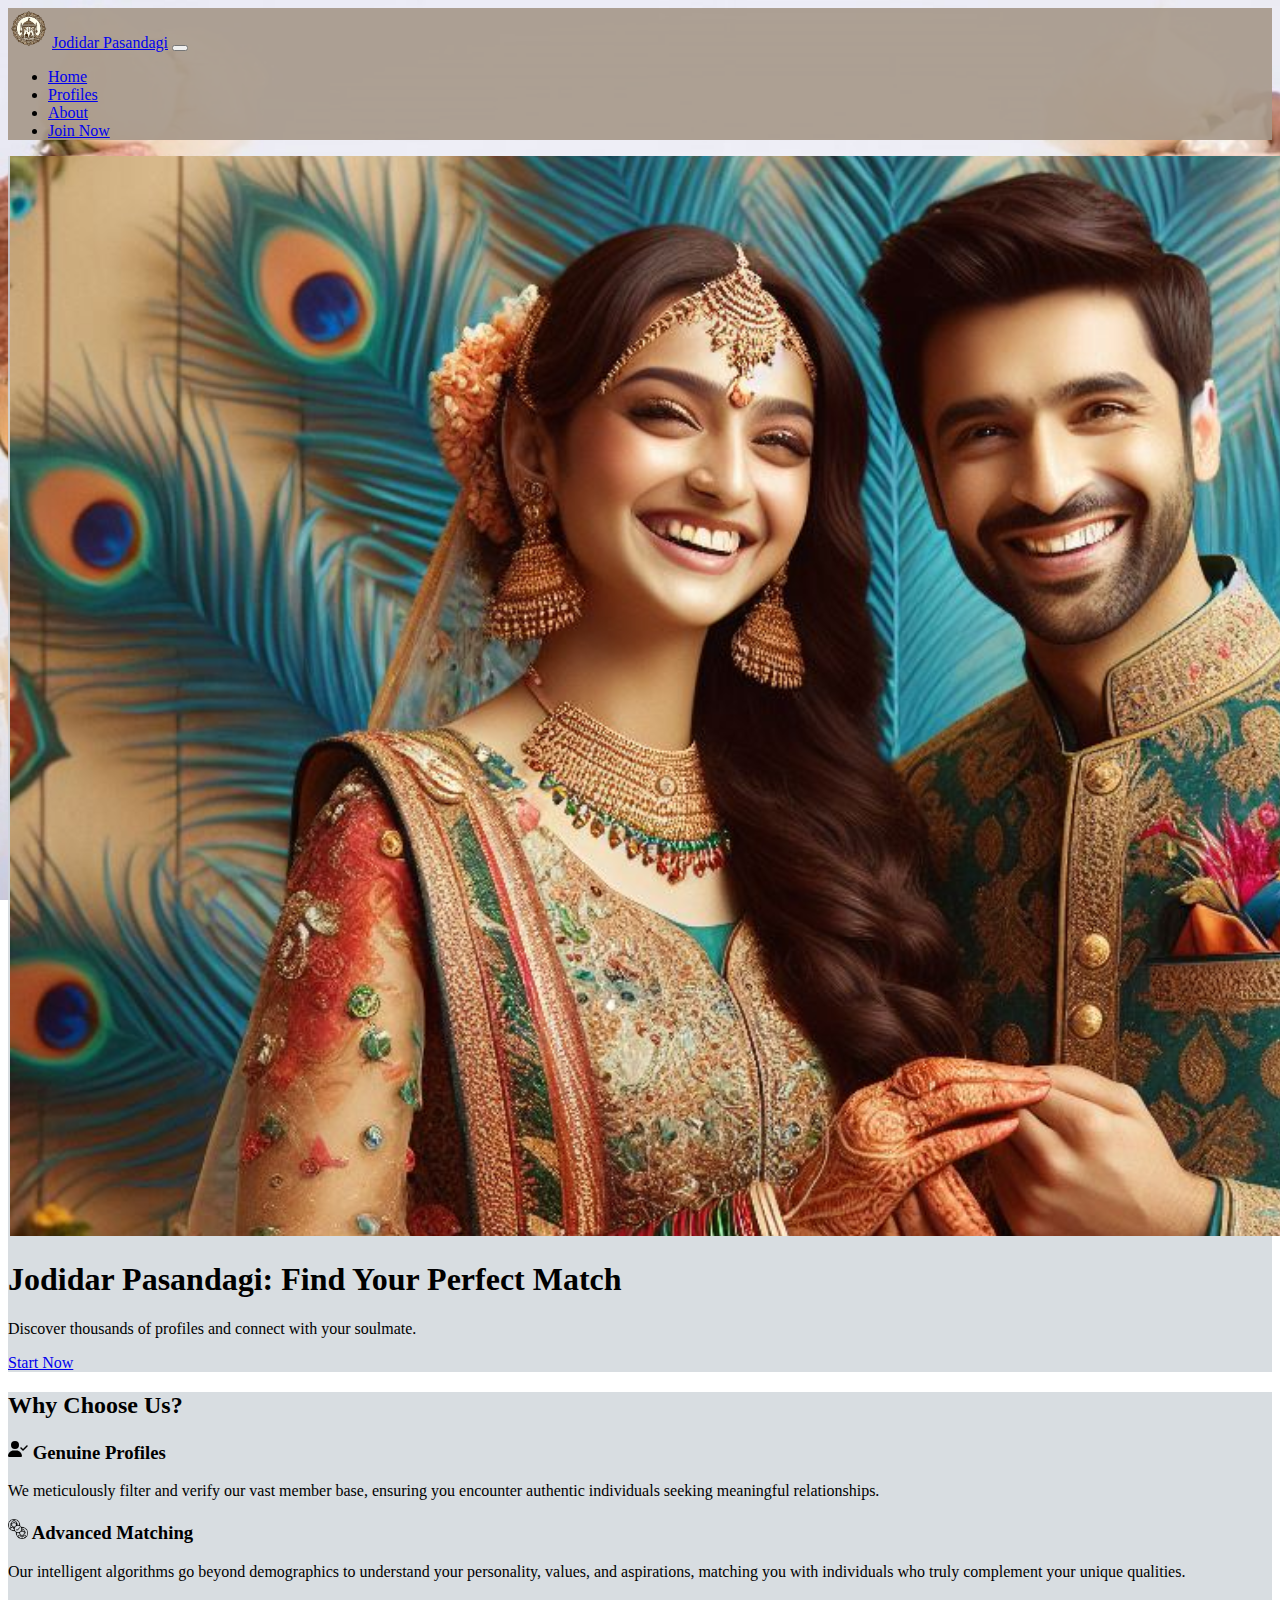
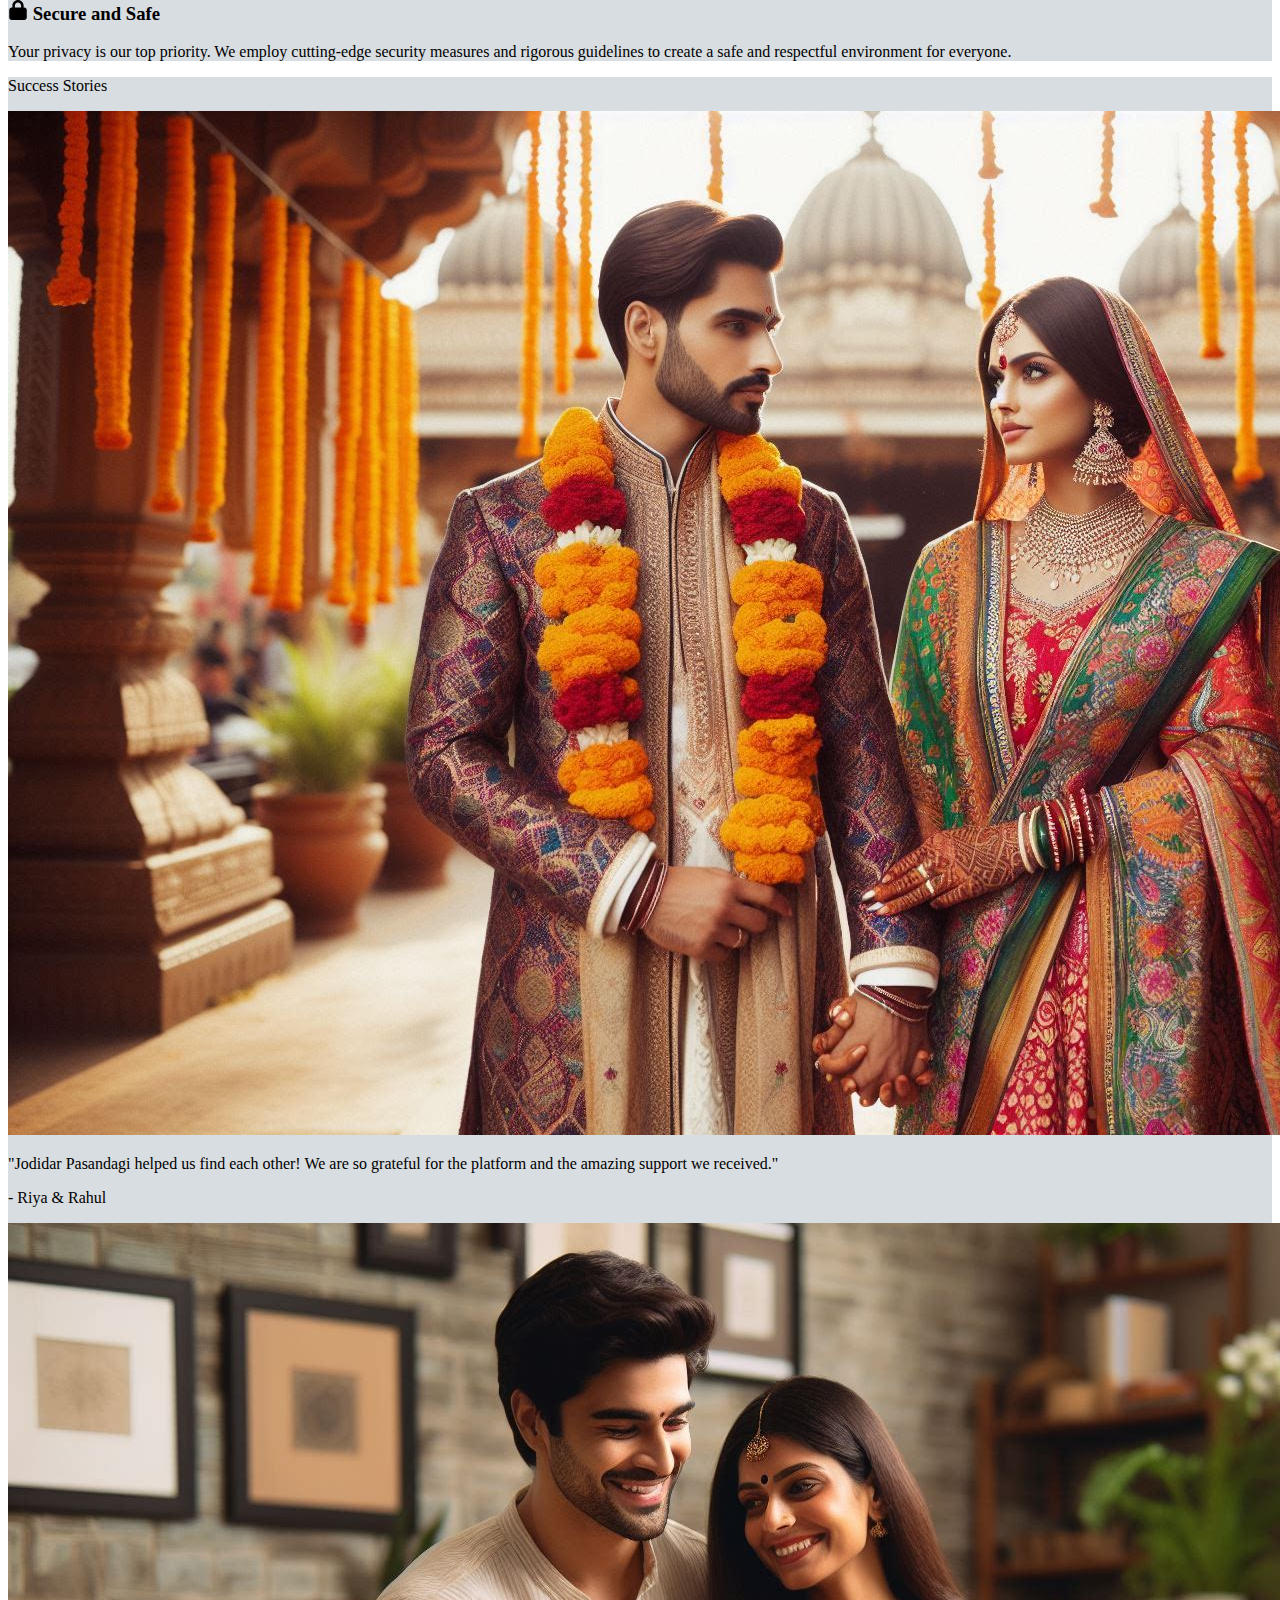
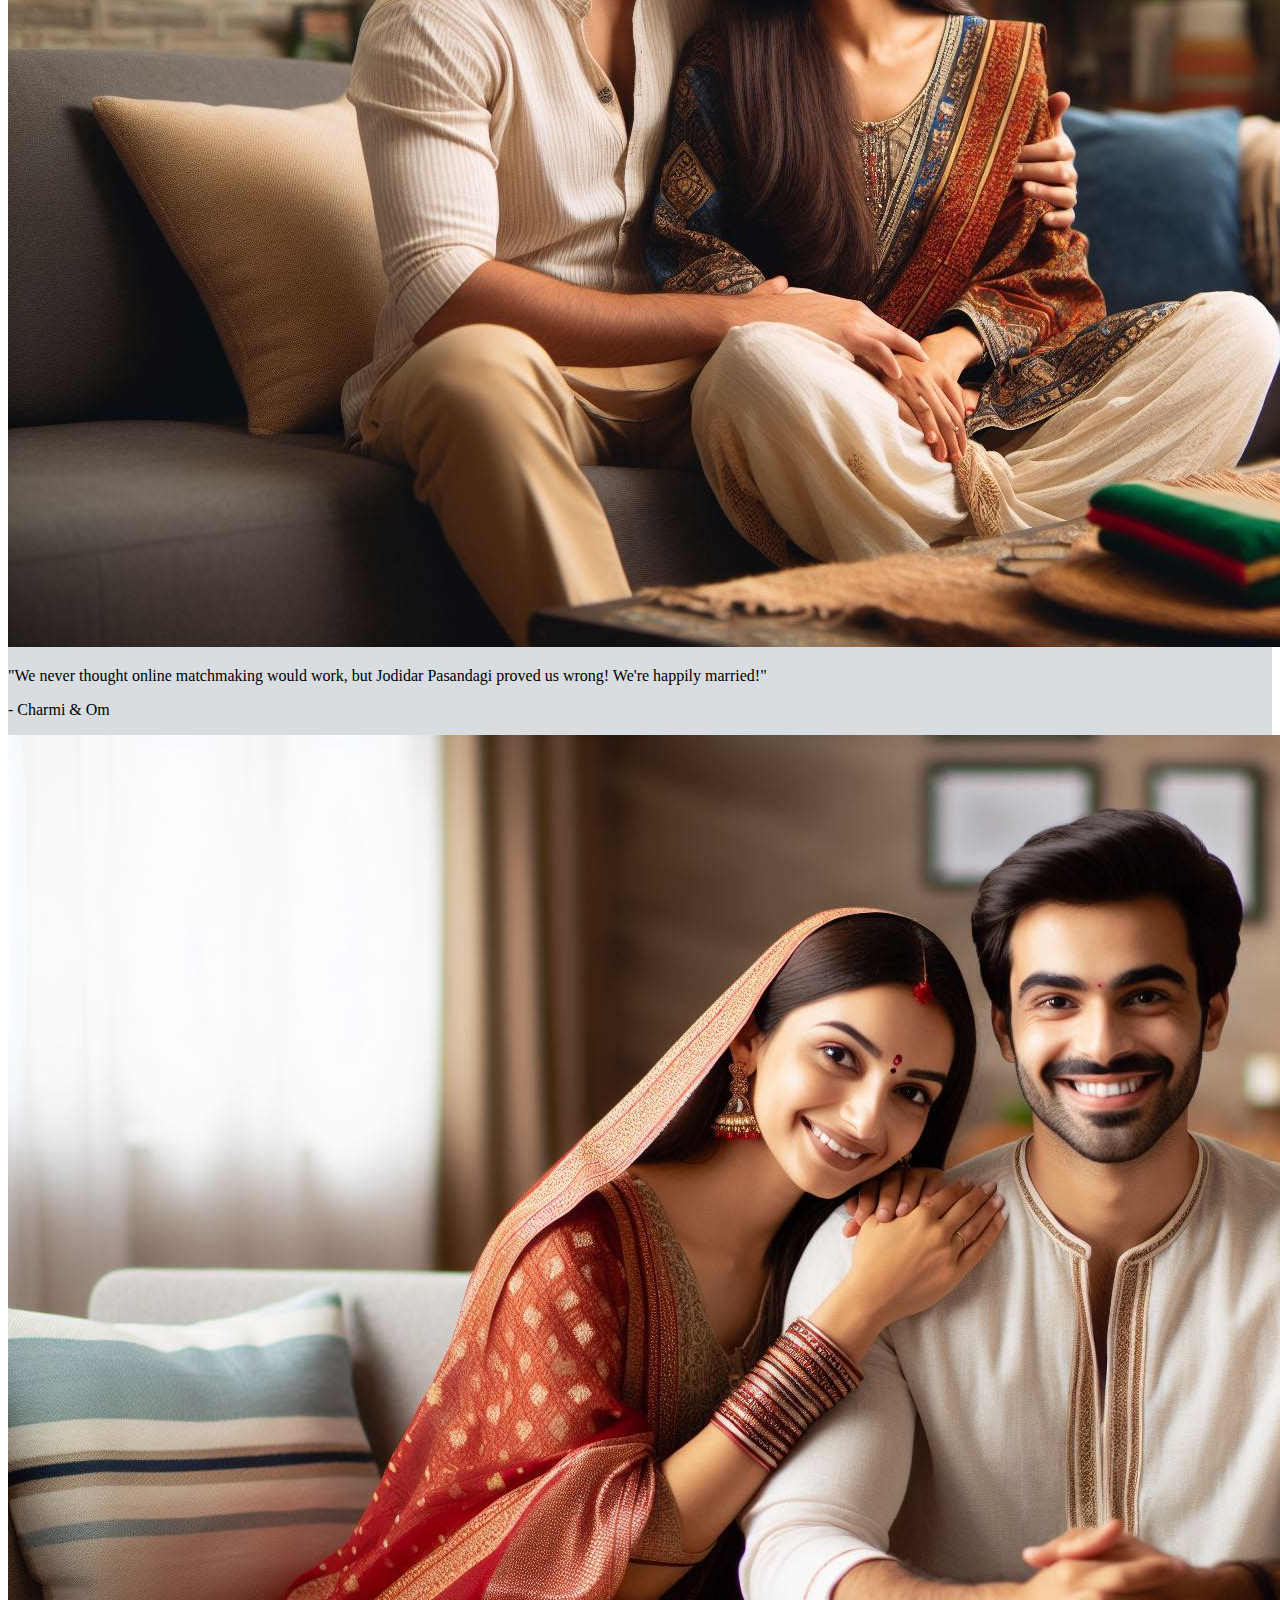
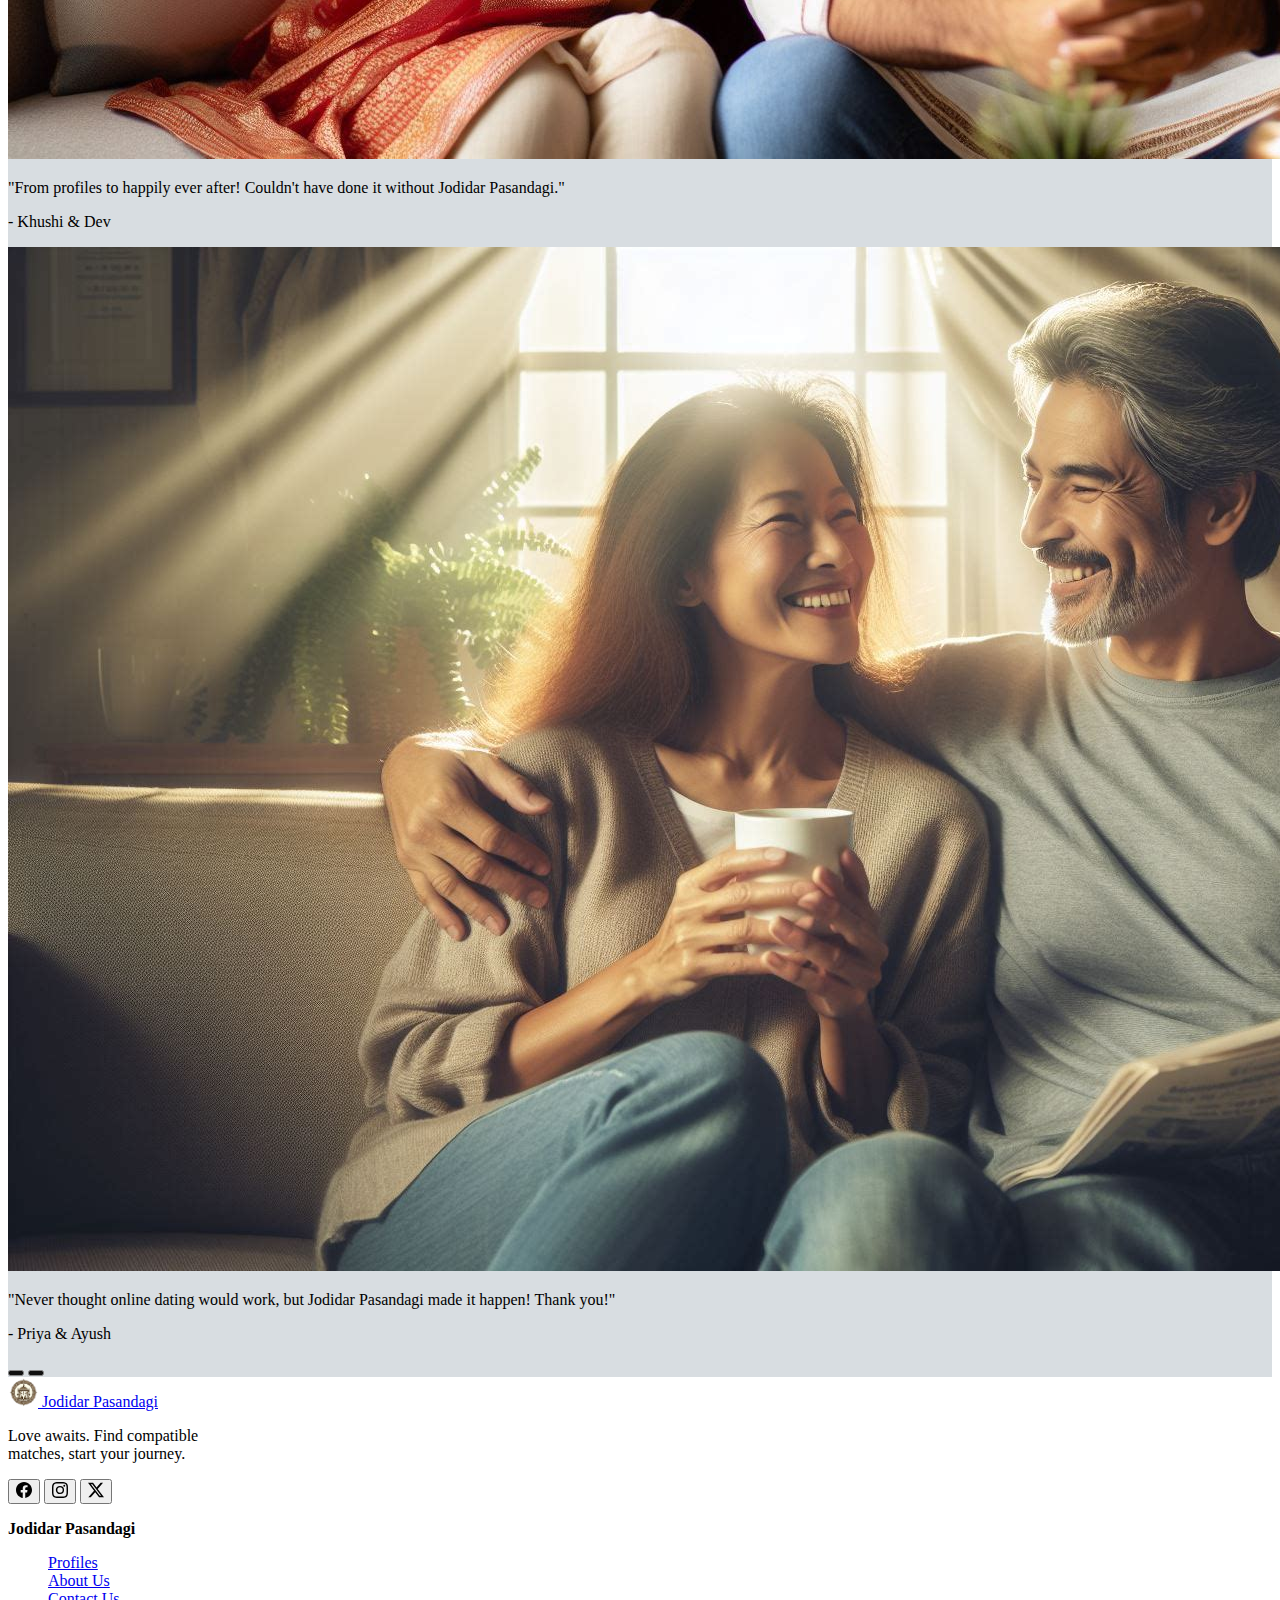
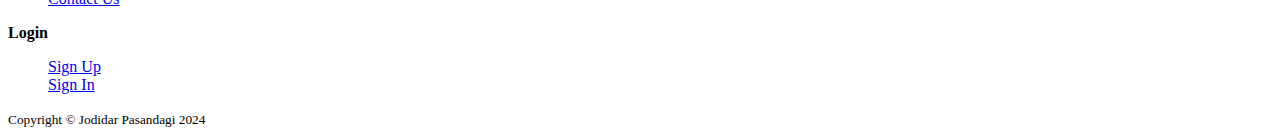
==== commit c1d6620b: "carousel indicators" ====
--- a/index.html
+++ b/index.html
@@ -94,39 +94,43 @@
     </div>
   </div>
   <!-- Success Stories -->
-  <div class="container info-bg rounded-4 mt-3 p-4" >
+  <div class="container info-bg rounded-4 mt-3 p-4">
     <p class="h3">Success Stories</p>
     <div class="p-3 mx-auto">
-      <div id="successCarousel" class="carousel slide w-75 mx-auto" data-bs-ride="carousel">
+      <div id="successCarousel" class="carousel slide mx-auto" data-bs-ride="carousel">
         <div class="carousel-inner">
           <div class="carousel-item active">
-            <img src="res/couple4.png" class="d-block w-100 rounded mx-auto mb-3" alt="Couple 1">
-            <p class="text-center">"Jodidar Pasandagi helped us find each other! We are so grateful for the platform
+            <img src="res/couple4.png" class="d-block w-75 rounded mx-auto mb-3" alt="Couple 1">
+            <p class="text-center h5">"Jodidar Pasandagi helped us find each other! We are so grateful for the platform
               and the amazing support we received."</p>
             <p class="text-center">- Riya & Rahul</p>
           </div>
           <div class="carousel-item">
-            <img src="res/couple2.png" class="d-block w-100 rounded mx-auto mb-3" alt="Couple 2">
-            <p class="text-center">"We never thought online matchmaking would work, but Jodidar Pasandagi proved us
-              wrong! We're happily married now!"</p>
+            <img src="res/couple2.png" class="d-block w-75 rounded mx-auto mb-3" alt="Couple 2">
+            <p class="text-center h5">"We never thought online matchmaking would work, but Jodidar Pasandagi proved us
+              wrong! We're happily married!"</p>
             <p class="text-center">- Charmi & Om</p>
           </div>
           <div class="carousel-item">
 
-            <img src="res/couple3.png" class="d-block w-100 rounded mx-auto mb-3" alt="Couple 3">
-            <p class="text-center">"From profiles to happily ever after! Couldn't have done it without Jodidar Pasandagi."</p>
+            <img src="res/couple3.png" class="d-block w-75 rounded mx-auto mb-3" alt="Couple 3">
+            <p class="text-center h5">"From profiles to happily ever after! Couldn't have done it without Jodidar
+              Pasandagi."</p>
             <p class="text-center">- Khushi & Dev</p>
           </div>
           <div class="carousel-item">
-            <img src="res/couple1.png" class="d-block w-100 rounded mx-auto mb-3" alt="Couple 4">
-            <p class="text-center">"Never thought online dating would work, but Jodidar Pasandagi made it happen! Thank you!"</p>
+            <img src="res/couple1.png" class="d-block w-75 rounded mx-auto mb-3" alt="Couple 4">
+            <p class="text-center h5">"Never thought online dating would work, but Jodidar Pasandagi made it happen! Thank
+              you!"</p>
             <p class="text-center">- Priya & Ayush</p>
           </div>
         </div>
-        <button class="carousel-control-prev" type="button" data-bs-target="#successCarousel" data-bs-slide="prev">
+        <button class="carousel-control-prev" type="button" data-bs-target="#successCarousel" data-bs-slide="prev"
+          style="filter: invert(1);">
           <span class="carousel-control-prev-icon" aria-hidden="true"></span>
         </button>
-        <button class="carousel-control-next" type="button" data-bs-target="#successCarousel" data-bs-slide="next">
+        <button class="carousel-control-next" type="button" data-bs-target="#successCarousel" data-bs-slide="next"
+          style="filter: invert(1);">
           <span class="carousel-control-next-icon" aria-hidden="true"></span>
         </button>
       </div>
